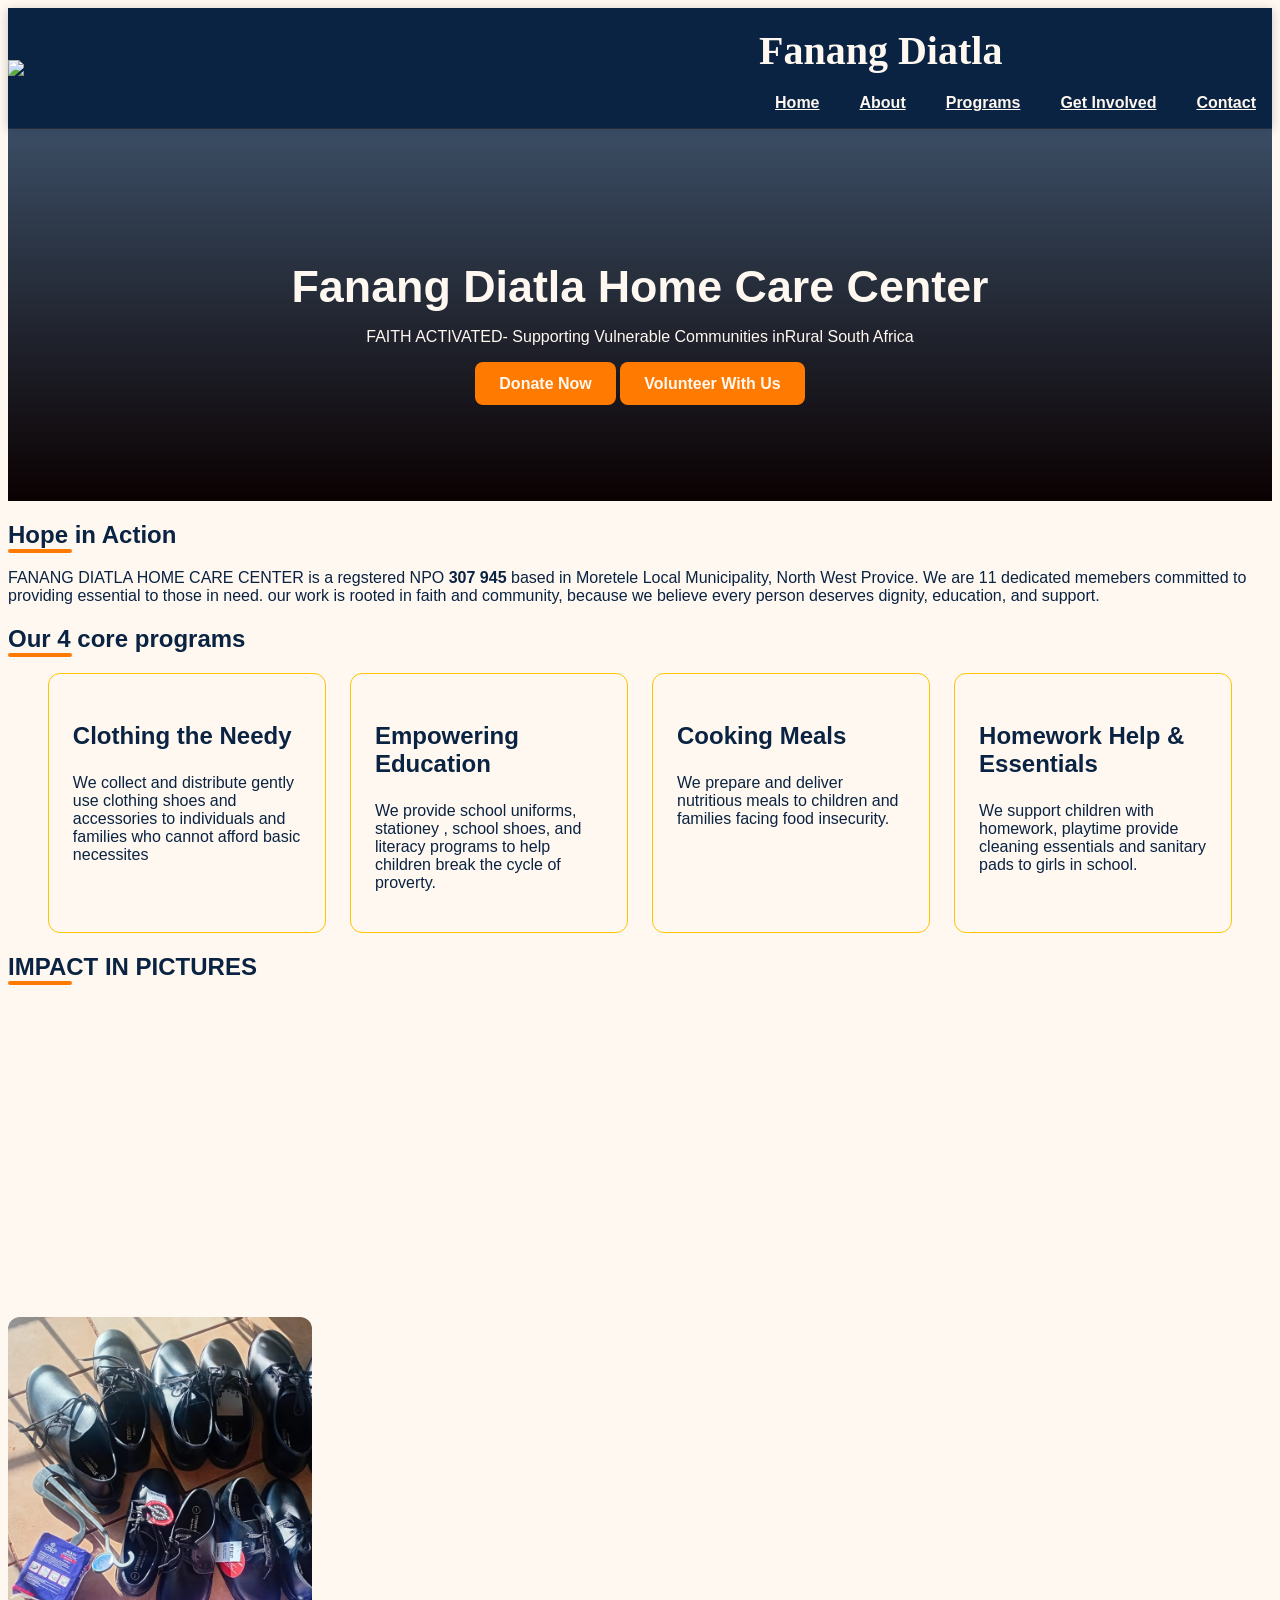
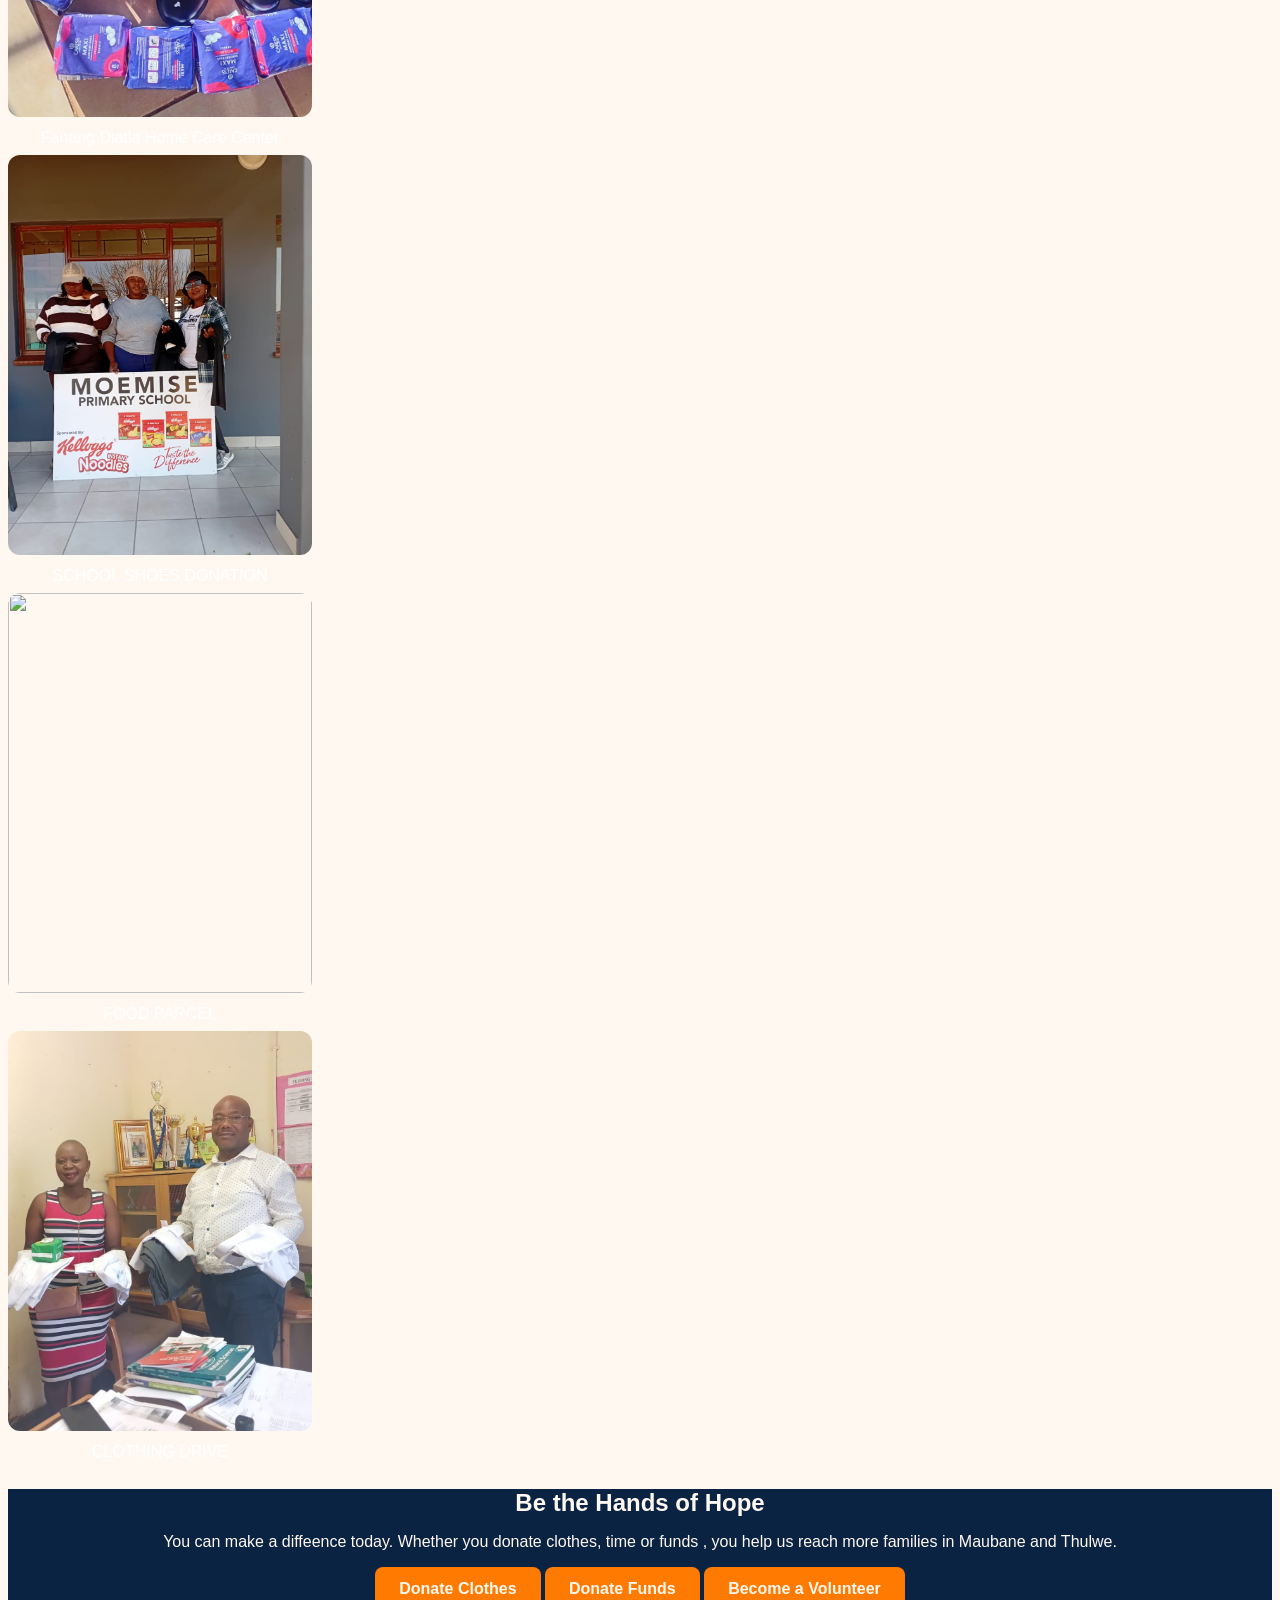
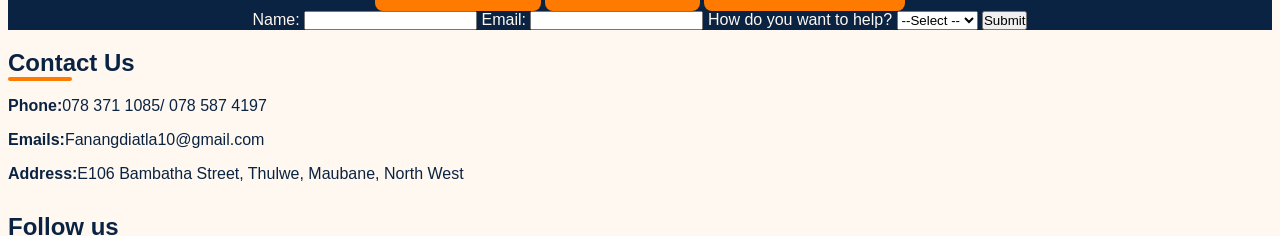
==== index.html @ 65ad9a41 "Implement image slideshow in index.html Added a slideshow feature with multiple images and captions." ====
<!DOCTYPE html>
<html >
<head>
<link rel="stylesheet" href="css/style.css">
    <meta charset="UTF-8">
    <meta name="viewport" content="width=device-width, initial-scale=1.0">
    <title>Fanang Diatla Home Care Center</title>
    
</head>

<body >
    <!--HEADER-->
    <header background: var(--navy; color: var(--white))>
        <img src="Pic1.jpg.jpeg" width="150">
        <nav>
            <h1>Fanang Diatla</h1>
            <ul>
                <l1><a href="Home.html">Home</a></l1>
                <l1><a href="ABOUT US.html">About</a></l1>
                <l1><a href="PROGRAMS.html">Programs</a></l1>
                <l1><a href="GET INVOLVED.html">Get Involved</a></l1>
                <l1><a href="CONTACT US.html">Contact</a></l1>
            </ul>
        </nav>
    </header>

    <!--HERO-->
    <section class="hero" id="home">
        <h2>Fanang Diatla Home Care Center</h2>
        <p>FAITH ACTIVATED- Supporting Vulnerable Communities inRural South Africa</p>
        <a href="#getinvolved" class="btn">Donate Now</a>
        <a href="#getinvolved" class="btn">Volunteer With Us</a>
    </section>

    <!--ABOUT-->
    <section id="about">
        <h2 class="section-title">Hope in Action</h2>
        <p>FANANG DIATLA HOME CARE CENTER is a regstered NPO <b>307 945</b> based in Moretele Local Municipality, North West Provice.
        We are 11 dedicated memebers committed to providing essential to those in need. our work is rooted in faith and community,
         because we believe every person deserves dignity, education, and support.</p>
    </section>

<!--PROGRAMS-->
<section id="programs">
    <h2 class="section-title">Our 4 core programs</h2>
    <div class="programs">
        <div class="card">
            <h3>Clothing the Needy</h3>
            <p>We collect and distribute gently use clothing shoes and accessories 
                to individuals and families who cannot afford basic necessites</p>
    </div>
    <div class="card">
        <h3>Empowering Education</h3>
        <p> We provide school uniforms, stationey , school shoes, and 
            literacy programs to help children break the cycle of proverty.</p>
    </div>
    <div class="card">
        <h3>Cooking Meals</h3>
        <p>We prepare and deliver nutritious meals to children and families facing food insecurity.</p>
    </div>
    <div class="card">
        <h3>Homework Help & Essentials</h3>
        <p>We support children with homework, playtime provide cleaning essentials and sanitary pads to girls in school.</p>
    </div>
</section>

<!--GALLER-->
<section>
    <h2 class="section-title">IMPACT IN PICTURES</h2>
    <div class="gallery">
        <picture>
            <source media="(min-width: 1024px)"
            srcset="image/hope-large.jpg">
            <source media="(min-widthwidth: 768px)"
            srcset="images/hope-medium.jpg">
            <img src="pic1.jpg.jpeg"
            alt="Fanang Diatla caregivers in Moretele 
            supporting vulnerable families"
            loading="lazy" style="max-width:100%; height:auto;">
         <div class="slideshow-container"
          style="position:relative; max-width:900px;
          margin:auto">

          <div class="mySlides fade">
            <img src="pic2.jpg.jpeg"  style="width:100%;
             height:400px; object-fit:cover">
        <div style="color:#fff;
         backgroumd:rgba( 0,0,0,0.6); text-align:center;
         padding:8px">Fanang Diatla Home Care Center</div>
          </div>

          <div class="mySlides fade">
            <img src="pic6.jpg.jpeg"  style="width:100%;
             height:400px; object-fit:cover">
        <div style="color:#fff;
         backgroumd:rgba( 0,0,0,0.6); text-align:center;
         padding:8px">SCHOOL SHOES DONATION</div>
          </div>

          <div class="mySlides fade">
            <img src="pic3.jpg.jpeg"  style="width:100%;
             height:400px; object-fit:cover">
        <div style="color:#fff;
         backgroumd:rgba( 0,0,0,0.6); text-align:center;
         padding:8px">FOOD PARCEL</div>
          </div>

          <div class="mySlides fade">
            <img src="pic4.jpg.jpeg"  style="width:100%;
             height:400px; object-fit:cover">
        <div style="color:#fff;
         backgroumd:rgba( 0,0,0,0.6); text-align:center;
         padding:8px">CLOTHING DRIVE</div>
          </div>

          <a style="cursor:pointer; position:absolute;
           top:50%; left:10px; color:white; font-size:20px;
           background:rgba(0,0,0,0,5); padding:10px"
           onclick="plusSlides(-1)"></a>
           <a style="cursor:pointer; position:absolute;
           top:50%; right:10px; color:white; font-size:20px;
           background:rgba(0,0,0,0,5); padding:10px"
           onclick="plusSlides(1)"></a>
         </div>
    
    </section>


<!--GET INVOLVED-->
<section class="cta" id="getinvolved">
    <h2>Be the Hands of Hope</h2>
    <p>You can make a diffeence today. Whether you donate clothes, time or funds , you help us reach more families in Maubane and Thulwe.</p>
    <a href="mailto:Fanangdiatla10@gmail.com" class="btn">Donate Clothes</a>
    <a href="mailto:Fanangdiatla10@gmail.com" class="btn">Donate Funds</a>
    <a href="mailto:Fanangdiatla10@gmail.com" class="btn">Become a Volunteer</a>

    <form id="involvedForm">
        <label for="name">Name:</label>
        <input type="text" id="name">

        <label for="email">Email:</label>
        <input type="email" id="email">

        <label for="helpType">How do you want to help?</label>
        <select id="helpType">
           <option value="">--Select --</option>
           <option value="Volunteer">Volunteer</option>
           <option  value="Donate">Donate</option>
           <option value="Partner">Partner</option>

        </select>
        <button type="submit">Submit</button>
        <p id="formMessage"></p>
    </form>
</section>

<!--CONTACT-->
<section id="contact">
    <h2 class="section-title">Contact Us</h2>
    <p><b>Phone:</b>078 371 1085/ 078 587 4197</p>
    <p><b>Emails:</b>Fanangdiatla10@gmail.com</p>
    <p><b>Address:</b>E106 Bambatha Street, Thulwe, Maubane, North West</p>
        <div style="margin-top:30px; text-align:left;">
  <h2 style="text-align:left; margin-left:0;">Follow us</h2>
  <a href="https://www.facebook.com/YOUR_FACEBOOK_PAGE_HERE" target="_blank" style="background:#7a1fa2; color:white; width:45px; height:45px; display:inline-flex; align-items:center; justify-content:center; border-radius:8px; text-decoration:none; font-size:22px; font-weight:bold;">
    <i class="fab fa-facebook-f"></i>
  </a>
  <p style="margin-top:10px; font-size:14px; color:#555;">Click the icon to visit our Facebook page</p>
</div>
    </div>
    <form id="contactForm">
        <label for="name">Full Name:</label>

        <input type="text" id="name" 
        placeholder="enter your name">

        <label for="email">Email:</label>

        <input type="email" id="email"
        placeholder="e.g name@gmail.com">

        <label for="phone">Phone number</label>

        <input type="tel" id="phone" 
        placeholder="0783711085">

        <label for="message"> Your Message</label>

        <textarea id="message" rows="5"
        placewholder="type your message here..."></textarea>

        <button type="submit">Send Message</button>
        <p id="formMessage"></p>
    </form>
</section>
<!--FOOTER-->
<footer>
    <P>NPO Reg No:307 945 NPO| Hebrews 10:23</P>
    <p>2026 Fanang Diatla Home Care Center. FAITH ACTIVATED</p>
</footer>


   <script src="js/script.js"></script> 
</body>
</html>

</body></html>
---- css/style.css ----
*{
margin:: 0;
padding: 0;
box-sizing: border-box
}

:root {
   --orange: #FF7A00;
   --navy: #0A2342;
   --gold: #FFC300;
   --white: #FFF8F0;
}

html { font-size: 100%; scroll-behavior:
smoot; }

body {
    font-family: 'Open Sans' , Arial, sans-serif;
    font-size: 1rem;
    line-height: 1 .6em;
    color: var(--navy);
    background-color: var(--white);
}


h1, h2 h3 {font-family: 'Mostserrat', sans-
 serif; font-weight: bold; line-height: 1.2rem; }
 h1 {font-size: 2.5rem; }
 h2 {font-size; 2rem; margin-bottom: 1rem; }
 h3 {font-size: 1.5rem; margin-bottom; 0. ; }

 section-title {text-align: center; margin-
    bottom: 1.5rem; color: var(--navy); }
    .section-title::after {
        content: ''; display: block; width: 4rem;
        height: 0.25rem;
        background: var(--orange); margin: 0.5remauto; border-radius: 2px;
    }

    header {
        background: var(--navy); color: var(--white);
        padding: 1 rem 5%; display: flex; flex-direction: column;
        align-items: center; gap: 1rem; position:absolutesticky; top: 0;
        box-shadow: 0 2px 10px rgba(0,0,0,0.2);
    }
    header h1 {color: var(--white); font-size:large1.8rem; }
    nav ul { list-style: none; display: flex; flex-direction: column; gap: 0.8rem text-align;
    center; }
    nav a { color: var(--white); text-decoration:dashednone; font-weight: 600; padding: 0.5rem 1em;
    border-radius: 6px; transition: all 0.3s ease; }

    nav a:hover {background: var(--orange);}
    nav a:focus {outline: 2px solid var (--gold);
    outline-offset: 2px; }
    nav a:active {background: var(--gold); color:
    var(--navy); }

    .hero {
        background: linear-gradient(rgba(10,35,66,0.8),
        rgba(10.35.66,0.8)), url('../images/hope-small.jpg');
        background-size: cover; background-position:0%center; color: var(--white);
         text-align: center; padding: 4rem 5%;
    }
    .hero h2 { color: var(--white); font-size:large2.2rem; }

    .btn {
        background: var(--orange); color: var(--white); 
        padding: 0.8rem 1.5em;
        border-radius: 8px; text-decoration: none;
        font-weight: bold; display: inline-block;
        border: none; cursor: pointer; box-shadow: 0
        4px 6px rgbal(0,0,0,0.1); transition: all 0.3s
        ease;
    }
    .btn:hover {background: var(--gold); color:
         var(--navy); box-shadow: 0 6px 12px
        rgbal(0,0,0,0.2); transition: translaterY(0); }

        .programs {display: flex; flex-wrap: wrap; gap:
        1.5rem; justify-content: center;}
        .card {
            background:var(--white); border: 1px solid var(--gold); border-radius: 12px;
            box-shadow: 0 4px 8px rgbal(0,0,0,0.1);
            padding: 1.5rem; width: 100%; transition: all
            0.3s ease;
        }
        .card:hover { box-shadow: 0 8px 16px
        rgbal(0,0,0,0.2); transform: translateY(-5px); }

        .gallery {display: grid; grid-template-columns:
        1fr; gap: 1rem; margin-top: 1.5rem;}
        .gallery img,  .gallery picture img {
            width: 100%; height: auto; border-radius:
            12px;
            box-shadow: 90 4px 8px rgbal(0,0,0,0.1); max-width: 100%;
        }
        .gallery img:hover { transform: scale(1.02); }

        .cta {background: var(--navy); color: var(--white); text-align: center; }
        .cta .section-title { color: var(--white); }
        .cta-buttons {display: flex; flex-direction:
        column; gap: 1rem; align-items: center; margin-top: 1.5rem;}
        .involve-form, .contact-form {
            display: flex; flex-direction: column; gap:1rem;
            max-width: 31.25rem; margin: 1.5rem auto;
            text-align: left;
        }
        .involve-form input, .contact-form
        input, .contact-form textarea, .involve-form
        select {
            padding: 0.8rem; border-radius: 8px; border: 1px solid
        }
        .involve-form input:focus, .contact-form
        input:focus, .contact-form textarea:focus {
            outline: 2px solid var(--orange); border: 1px solid
        }
        .involve-form input:focus, .contact-form
        input:focus, .contact-form textarea:focus {
            outline: 2px solid var(--orange); border-color: var(--orange);
        }

        .facebook-icon, .social-icon {
            background: #1877f2; color; white; width: 2.8125rem; height: 2.8125rem;
            display: inline-flex; align-items: center; jusify-content: center;
            border-raduis: 50%; text-decoration: none;
            transition: all 0.3s ease;
        }
        .facebook-incon:hover {background: var(--navy);
        transform: scale(1.1);}
        .social-hint { margin-top: 0.625rem; font-size:
        0.875rem; color: #555}

        @media (min-width: 48rem) { /*Tablet 768px */
             header {flex-direction: row; justify-content: 
                space-between;}
                nav ul {flex-direction:row; gap: 0.5rem;}
                .hero h2 {font-size: 2.8rem; }
                .card { width: 45%;}
                .gallery { grid-template-columns: 1fr 1fr;}
                .cta-buttons {flex-direction: row; justify-content: center;} }

        @media (min-width: 64rem) {
            .card {width: 22%;}
            .gallery{grid-template-columns: repeat(4,1fr);}
            .hero {padding: 6rem 10%; }      
        }
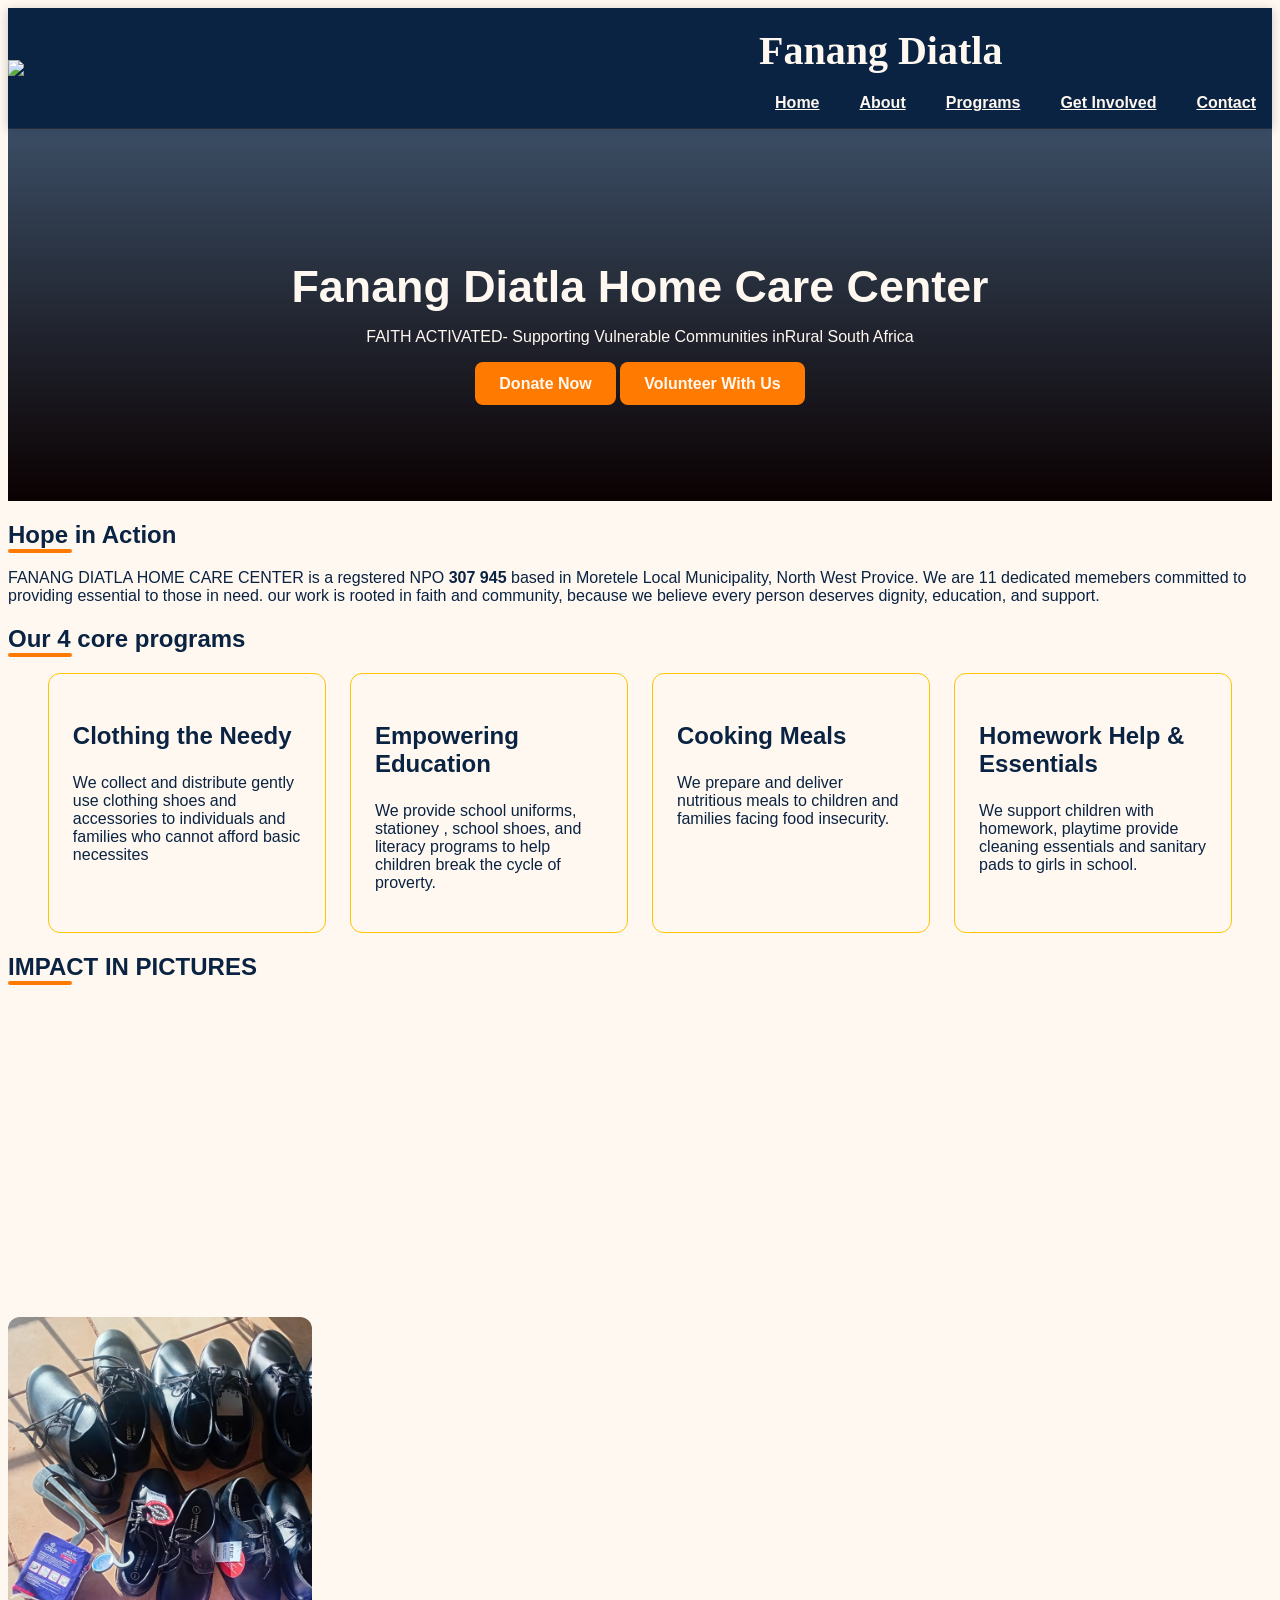
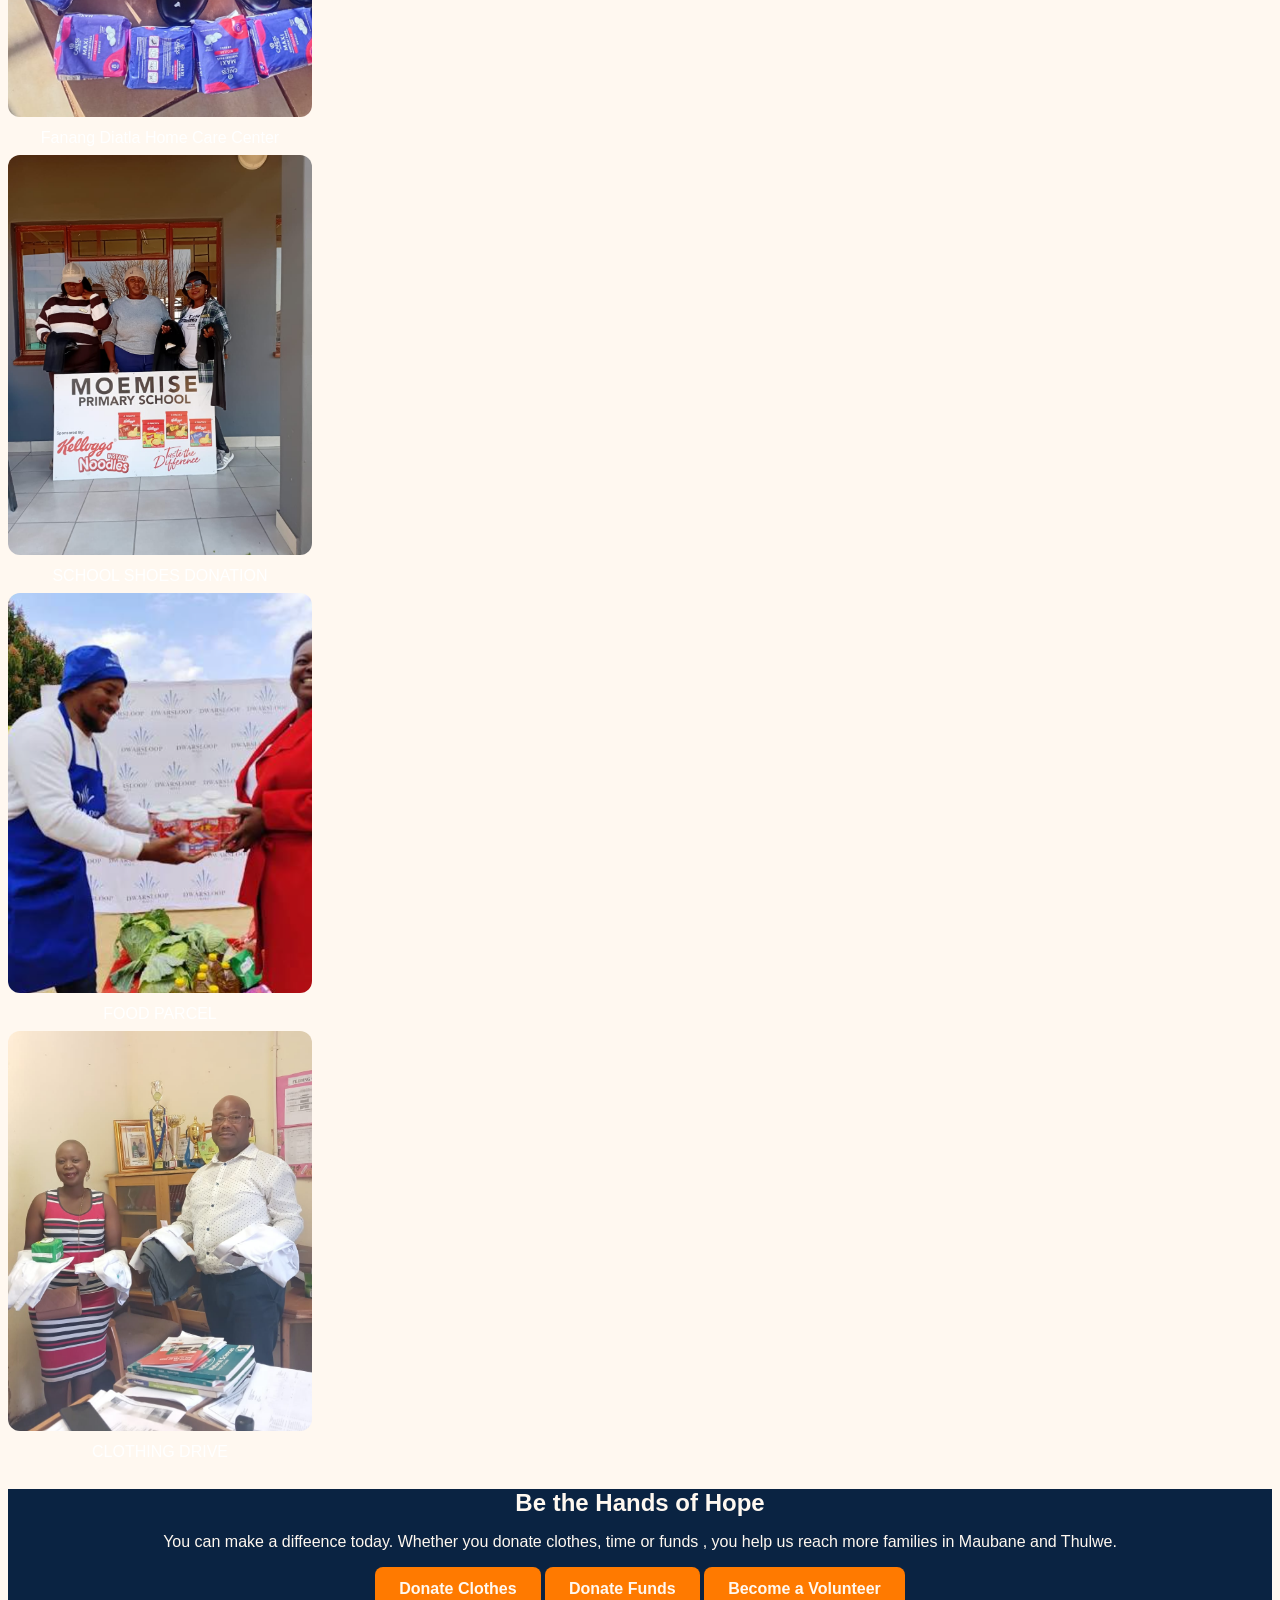
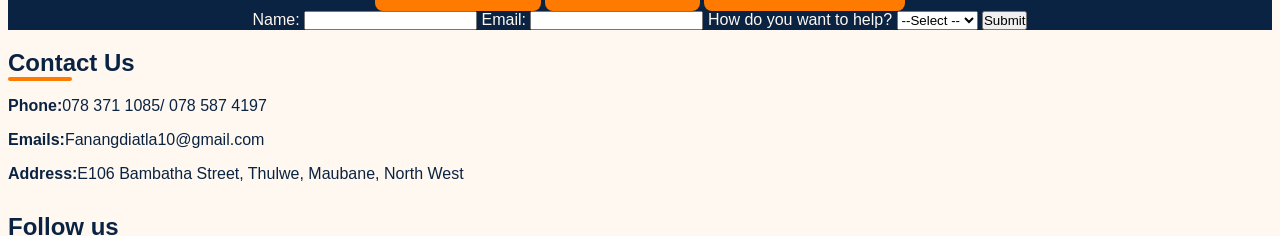
==== commit 9c327ebc: "Correct image paths and improve slideshow script Fix image source and JavaScript functionality for s" ====
--- a/index.html
+++ b/index.html
@@ -98,7 +98,7 @@
           </div>
 
           <div class="mySlides fade">
-            <img src="pic3.jpg.jpeg"  style="width:100%;
+            <img src="pic3.jpg.png"  style="width:100%;
              height:400px; object-fit:cover">
         <div style="color:#fff;
          backgroumd:rgba( 0,0,0,0.6); text-align:center;
@@ -201,6 +201,20 @@
 
 
    <script src="js/script.js"></script> 
+         <script src="script.js"></script> 
+   <script>
+    let slideIndex=1; showSlides(slideIndex);
+    function plusSlides (n)
+    {showSlides(slideIndex+=n)}
+    function showSlides(n){let i; 
+    slides=document.getElementsByClassName("mySlides");
+    if(n.slides.lenth){slideIndex-=1} if(n<1)
+    {slideIndex=slides.lenth}
+    for(i=0;i<slides.lenth;i++)
+     {slides[i].style.display="none"}
+    slides[slideIndex-1].style.display="block"}
+    setInterval(()=>{plusSlides(1)},4000);
+   </script>
 </body>
 </html>
 
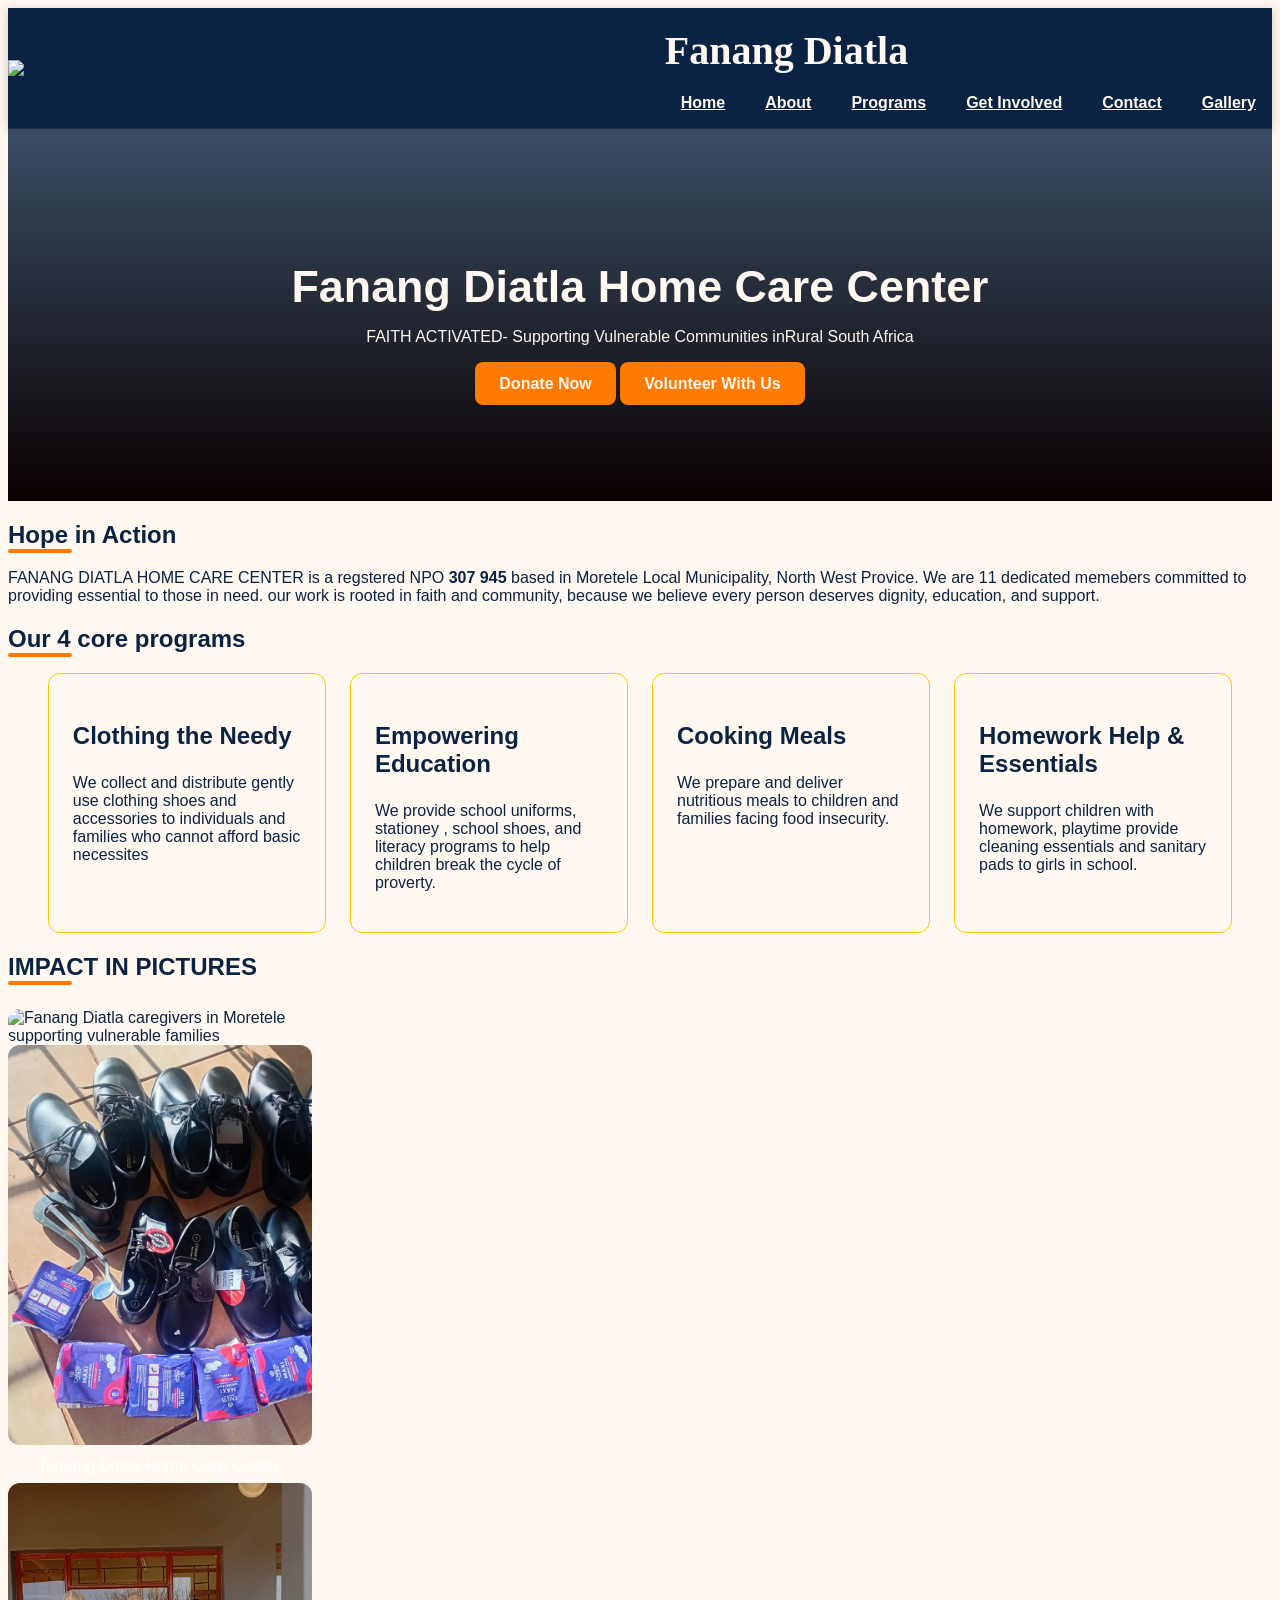
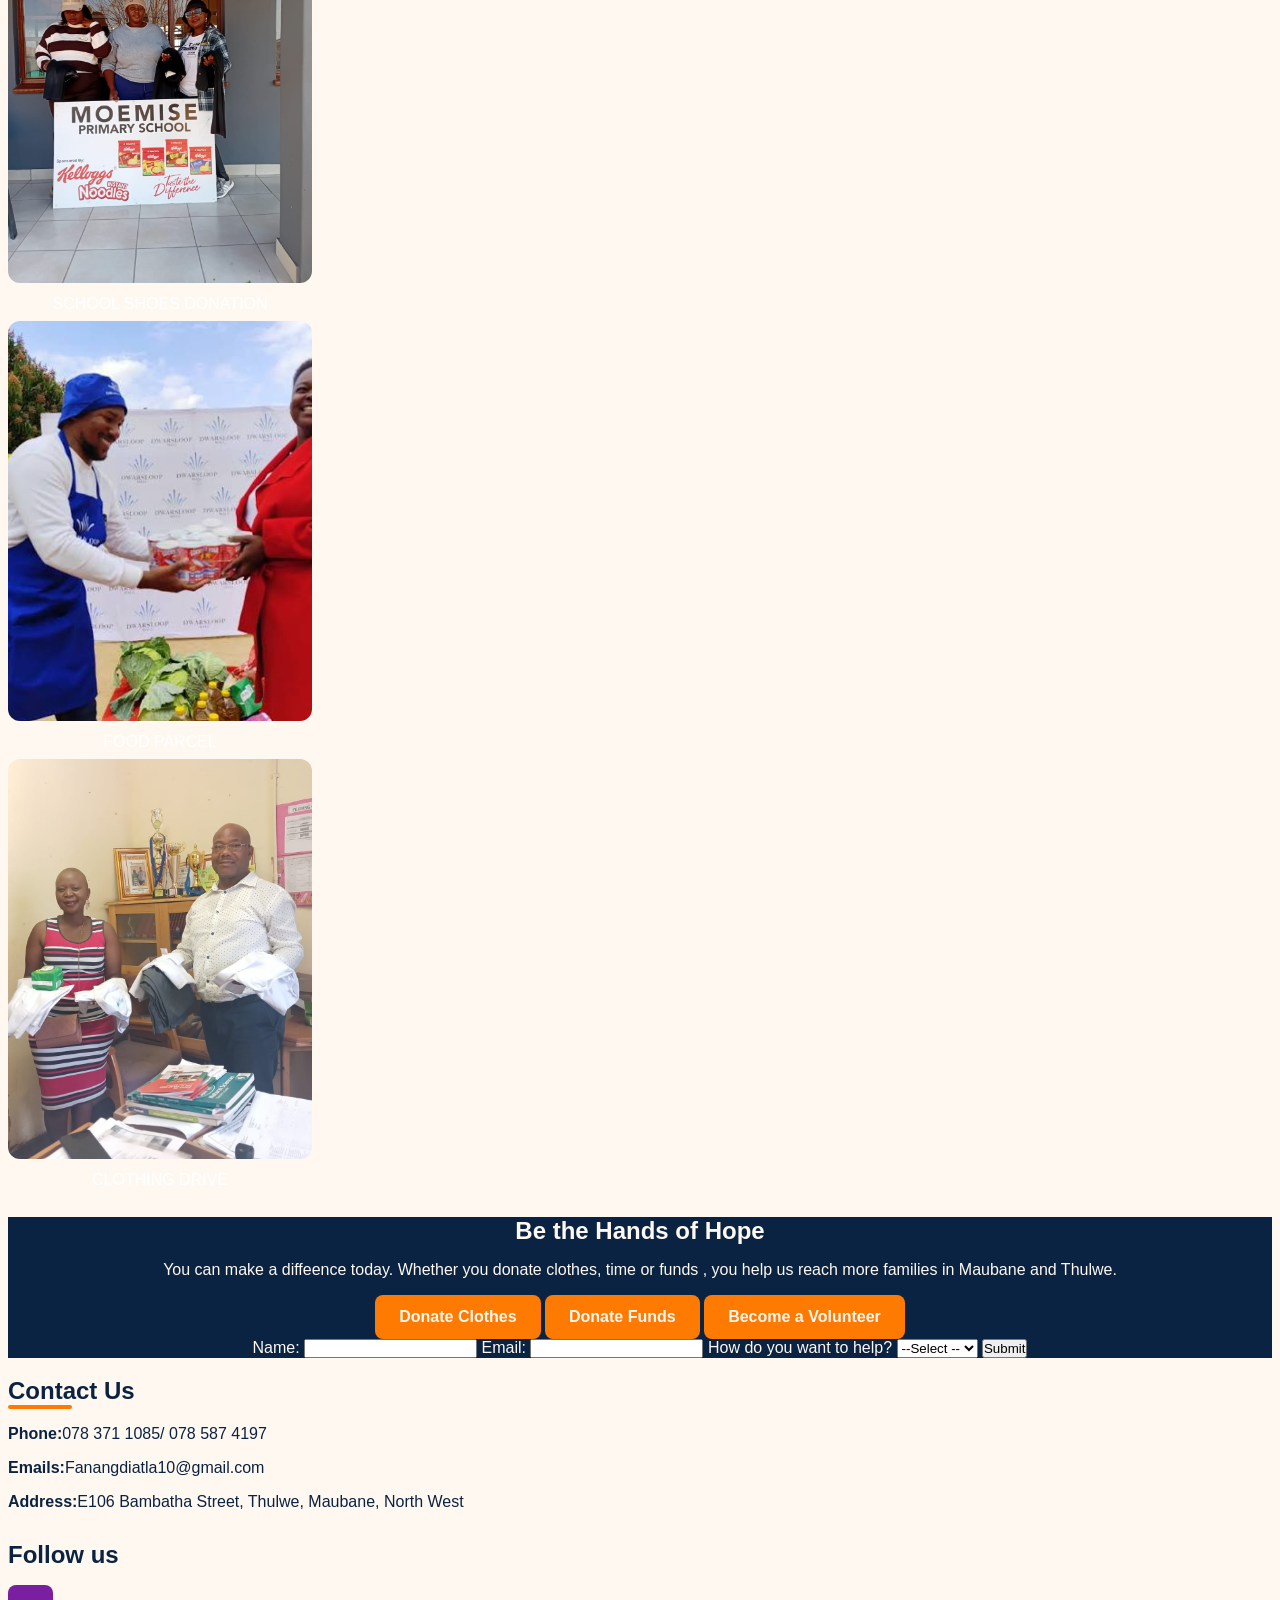
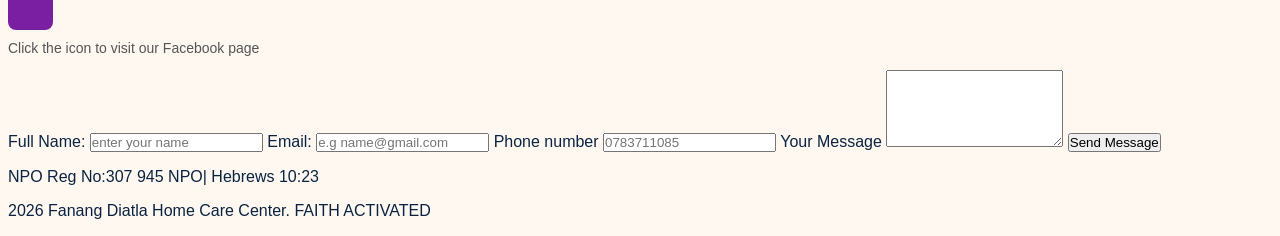
==== commit 2e567124: "Add Gallery link to navigation menu" ====
--- a/index.html
+++ b/index.html
@@ -20,6 +20,7 @@
                 <l1><a href="PROGRAMS.html">Programs</a></l1>
                 <l1><a href="GET INVOLVED.html">Get Involved</a></l1>
                 <l1><a href="CONTACT US.html">Contact</a></l1>
+                <l1><a href="GALLERY.html">Gallery</a></l1>
             </ul>
         </nav>
     </header>
--- a/css/style.css
+++ b/css/style.css
@@ -1,3 +1,33 @@
+/*WATERMARK - Fanang Diatla Logo */
+body{
+  
+   background-color: #fffdf5;
+    position: relative;
+}
+
+body::before{
+   content:"";
+   position: fixed;
+   top: 0;
+   left: 0;
+   width: 100%;
+   height: 100%;
+   background-image: url('../pic1.jpg.jpeg');
+   /*if your logo is in root, use
+   url('pic1.jpg.jpeg') instead */
+   background-repeat: no-repeat;
+   background-position: center center;
+   background-size: 450px;
+   opacity: 0.12;
+   z-index: -1;
+   pointer-events: none;
+}
+
+/* if your pic1.jpg.jpeg is same folder as
+index.html, use this: */
+body::before{
+   background-image: url('Pic1.jpg.jpeg');
+}
 *{
 margin:: 0;
 padding: 0;
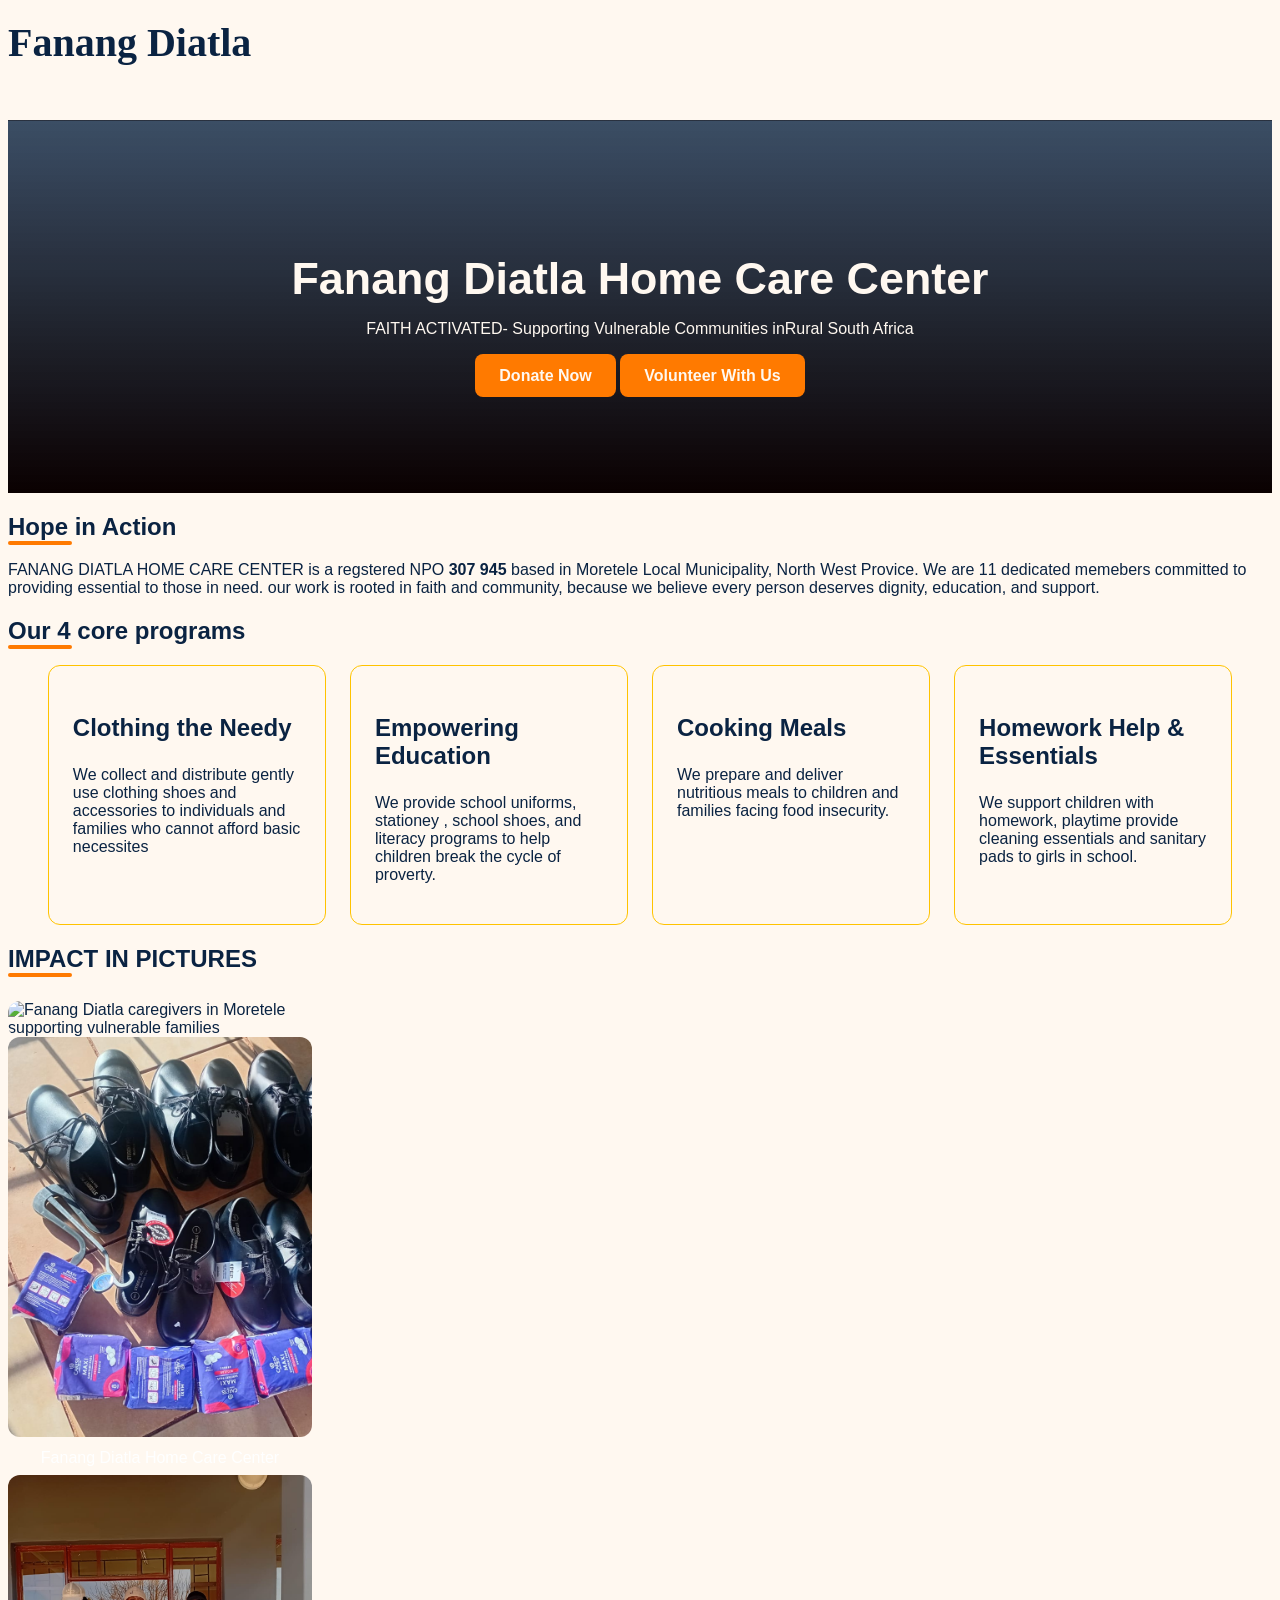
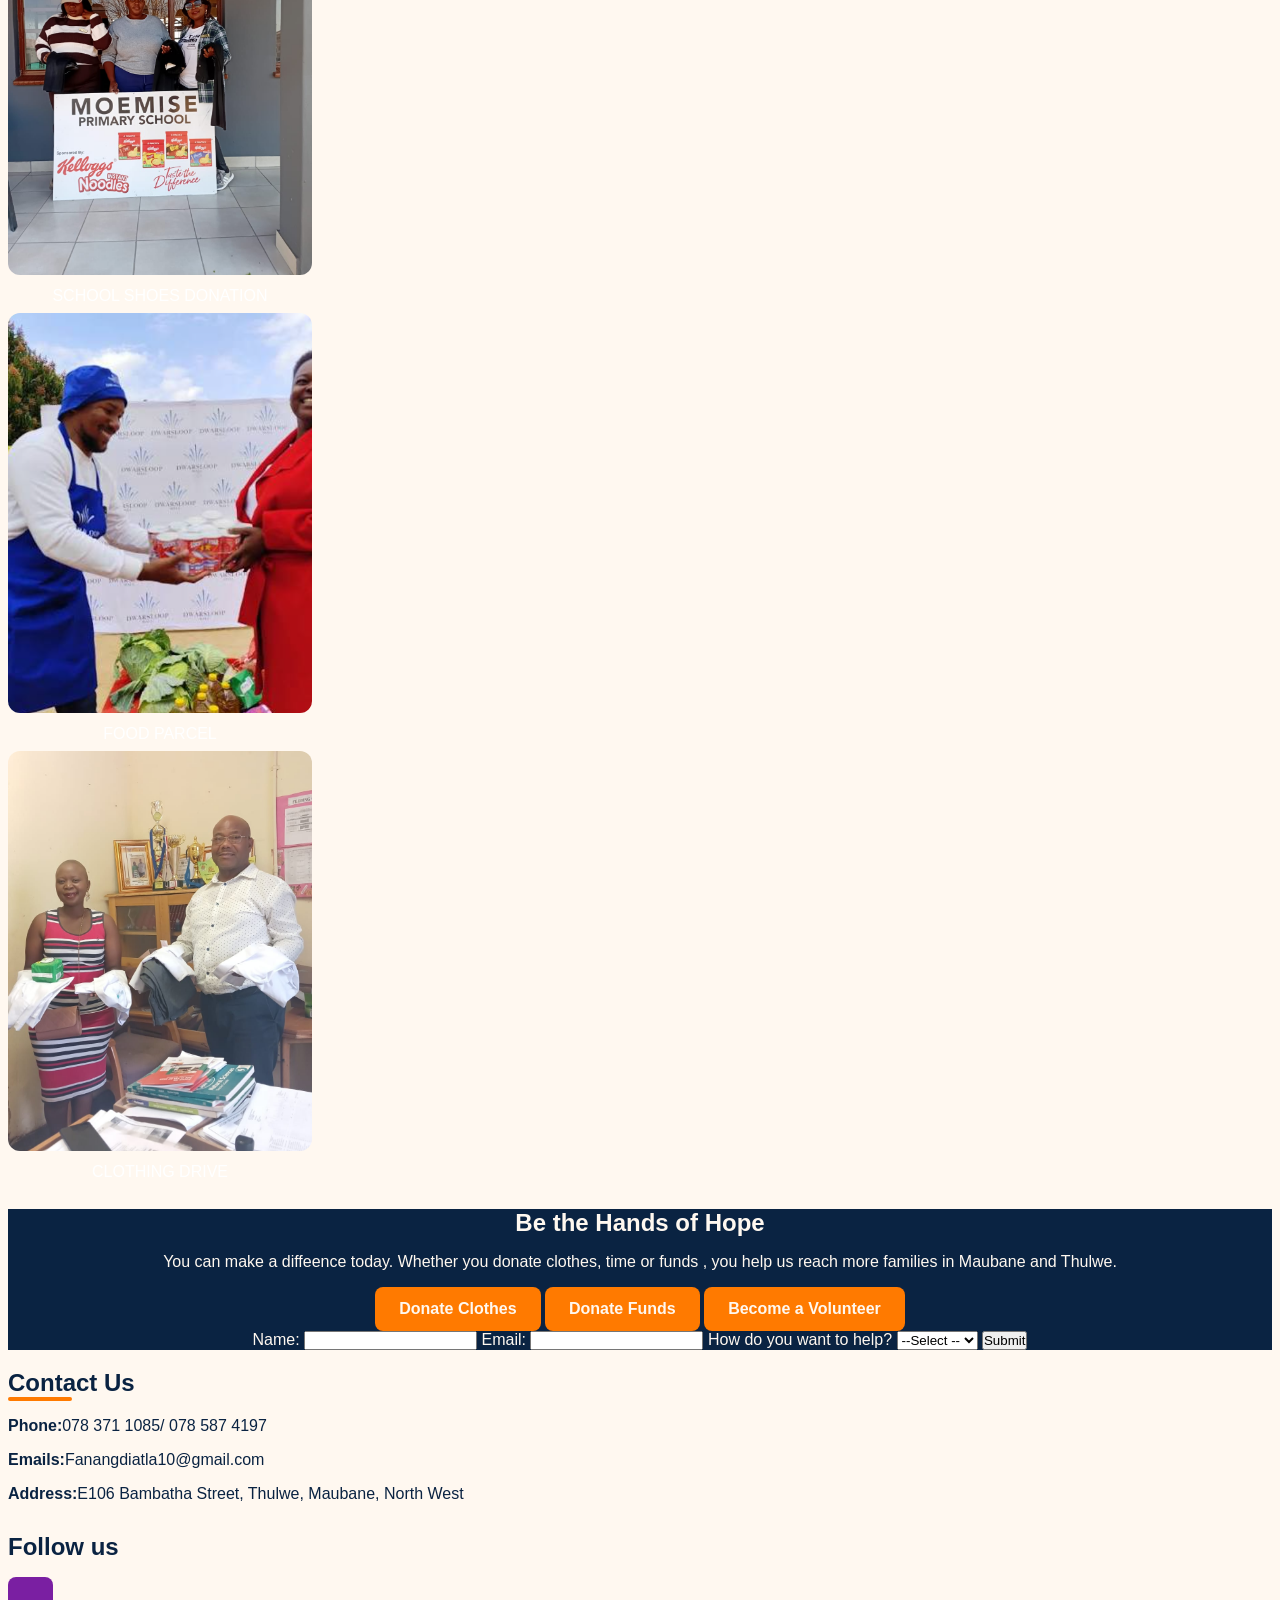
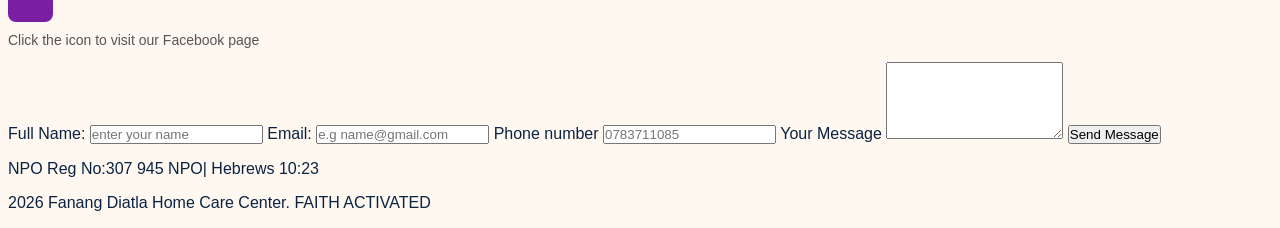
==== commit 829006b5: "Update index.html" ====
--- a/index.html
+++ b/index.html
@@ -5,6 +5,18 @@
     <meta charset="UTF-8">
     <meta name="viewport" content="width=device-width, initial-scale=1.0">
     <title>Fanang Diatla Home Care Center</title>
+    <meta name="despcription" content="Fanang Diatla Home Care Center NPO 307-945 provides home care, 
+    food parcels, school shoes in Moretele North West. Faith Activated">
+    <meta name="keywords" content="Fanang Diatla,NPO 307-945, home care Moretele, charity North West">
+    <meta name="author" content="Mandisa Shai ST10517751">
+    <mate name="viewport" content="width=device-width, intial-scale=1.0">
+   
+    <meta property="og:title" content="Fanang Diatla Home Care center">
+    <meta property="og:description"
+    content="Supporting Vulnerable Families in
+    Moretele with faith-activated care">
+    <meta property="og:image" content="https:// mandisa2026.github.oi/Fanang-Diatla-Website/pic1.jpg.jpeg>
+ 
     
 </head>
 
--- a/css/style.css
+++ b/css/style.css
@@ -1,24 +1,21 @@
 /*WATERMARK - Fanang Diatla Logo */
 body{
   
-   background-color: #fffdf5;
+   background-color: #f5ead5;
     position: relative;
 }
 
 body::before{
    content:"";
    position: fixed;
-   top: 0;
-   left: 0;
-   width: 100%;
-   height: 100%;
-   background-image: url('../pic1.jpg.jpeg');
+   inset:0;
+   background-image: url("picture1.jpg");
    /*if your logo is in root, use
    url('pic1.jpg.jpeg') instead */
    background-repeat: no-repeat;
-   background-position: center center;
-   background-size: 450px;
-   opacity: 0.12;
+   background-position: center;
+   background-size: 650px auto;
+   opacity: 0.10;
    z-index: -1;
    pointer-events: none;
 }
@@ -174,6 +171,58 @@
             .gallery{grid-template-columns: repeat(4,1fr);}
             .hero {padding: 6rem 10%; }      
         }
+
+
+        .impact-gallery {
+            text-align: center;
+            padding: 40px 20px;
+        }
+        .slideshow {
+            position: relative;
+            max-width: 750px;
+            height: 420px;
+            margin: auto;
+            overflow: hidden;
+            border-radius: 12px;
+        }
+        .slide {
+            display: none;
+            width: 100%;
+            height: 100%;
+            object-fit: cover;
+        }
+        .slide.active {
+            diplay: block;
+        }
+
+        .prev, .next {
+            position: absolute;
+            top: 50%
+            tramform: traslateY(-50%);
+            background: rgba(0,0,0,0.6);
+            color: white;
+            border: none;
+            padding: 15px;
+            cursor: pointer;
+        }
+
+        .prev { left: 10px; }
+        .next { right: 10px; }
+
+        .dots {
+            margin-top: 15px;
+        }
+        .dots span {
+            display: inline-block;
+            width: 12px;
+            height: 12px;
+            background: #bbb;
+            border-radius: 50%;
+            margin: 5px;
+            cursor: pointer;
+        }
+        }
+     
         
         
 
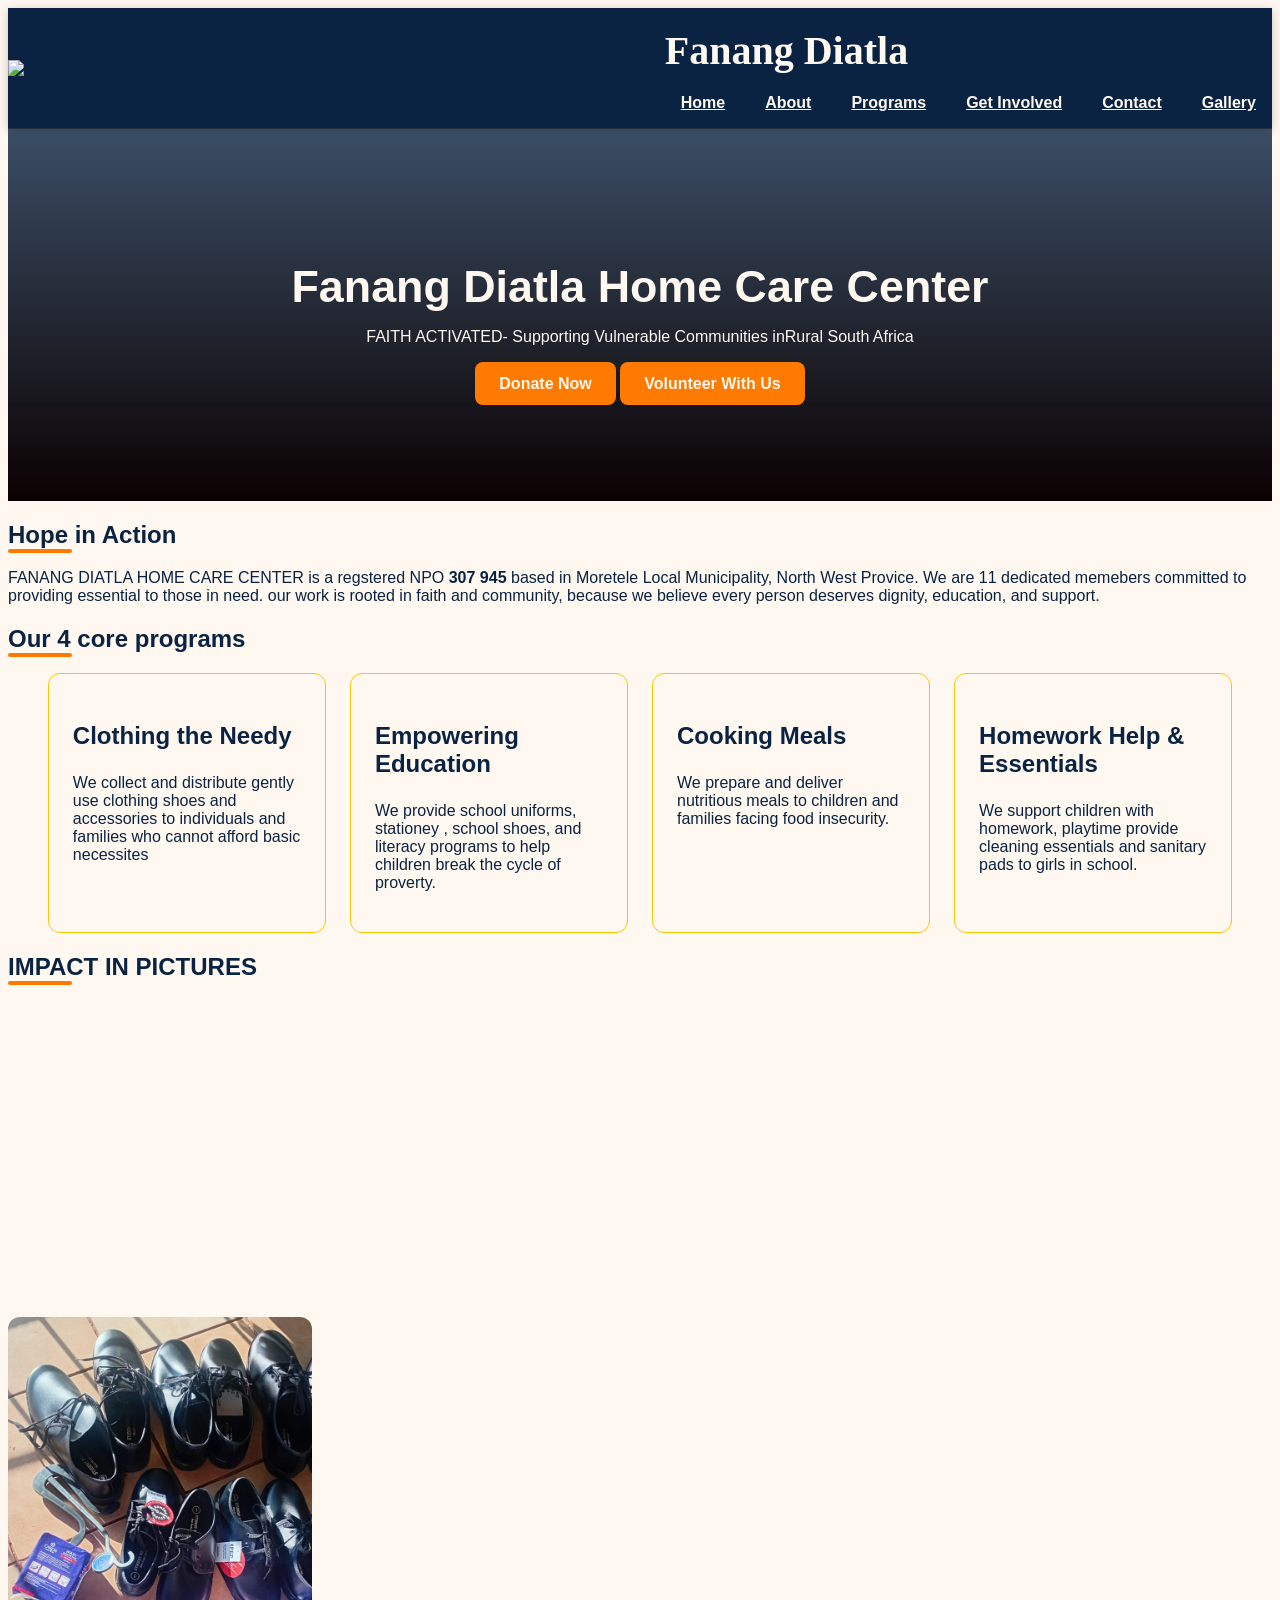
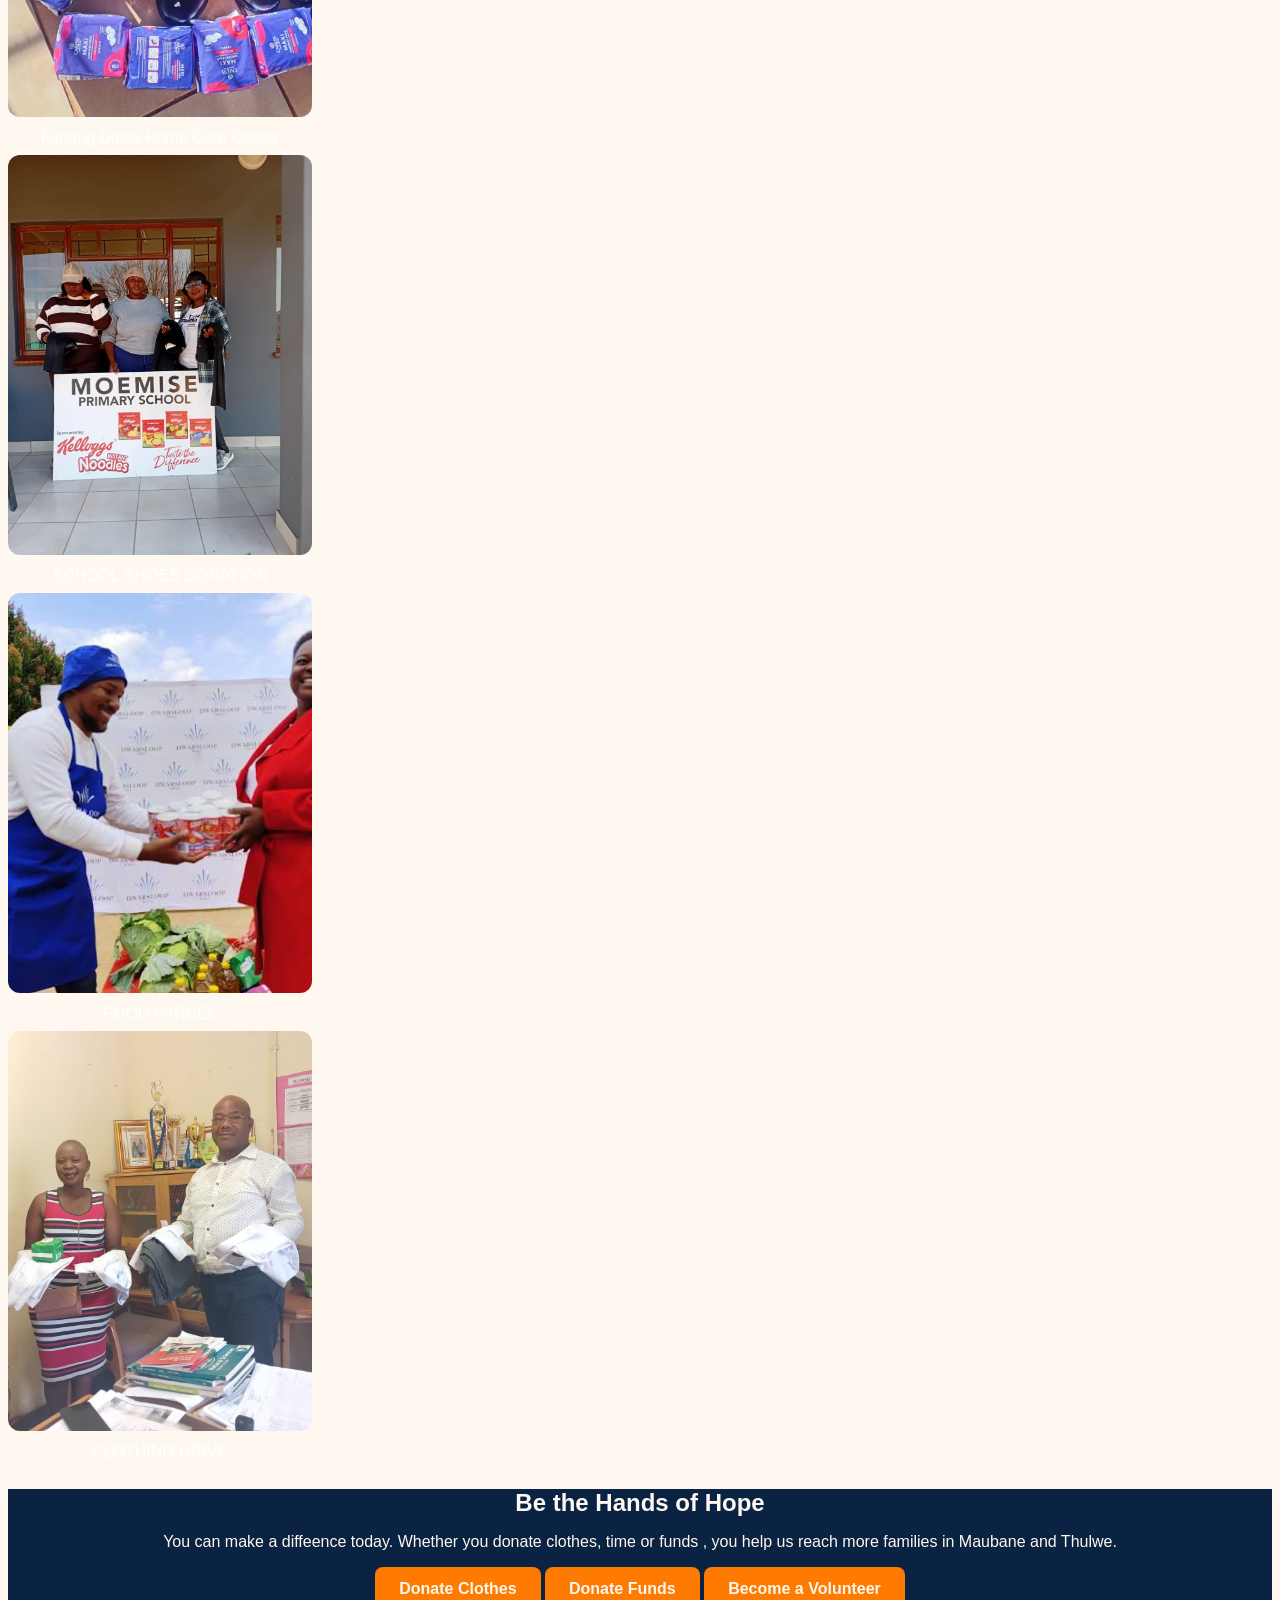
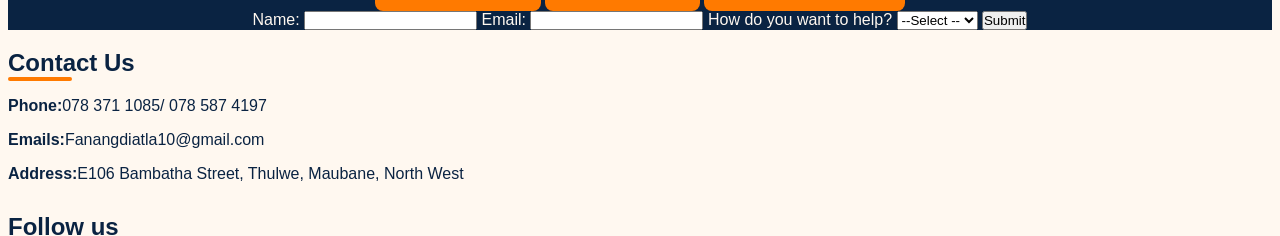
==== commit 1c08f32c: "Clean up meta tags in index.html Removed incorrect meta tags and fixed typos." ====
--- a/index.html
+++ b/index.html
@@ -5,17 +5,7 @@
     <meta charset="UTF-8">
     <meta name="viewport" content="width=device-width, initial-scale=1.0">
     <title>Fanang Diatla Home Care Center</title>
-    <meta name="despcription" content="Fanang Diatla Home Care Center NPO 307-945 provides home care, 
-    food parcels, school shoes in Moretele North West. Faith Activated">
-    <meta name="keywords" content="Fanang Diatla,NPO 307-945, home care Moretele, charity North West">
-    <meta name="author" content="Mandisa Shai ST10517751">
-    <mate name="viewport" content="width=device-width, intial-scale=1.0">
-   
-    <meta property="og:title" content="Fanang Diatla Home Care center">
-    <meta property="og:description"
-    content="Supporting Vulnerable Families in
-    Moretele with faith-activated care">
-    <meta property="og:image" content="https:// mandisa2026.github.oi/Fanang-Diatla-Website/pic1.jpg.jpeg>
+    
  
     
 </head>
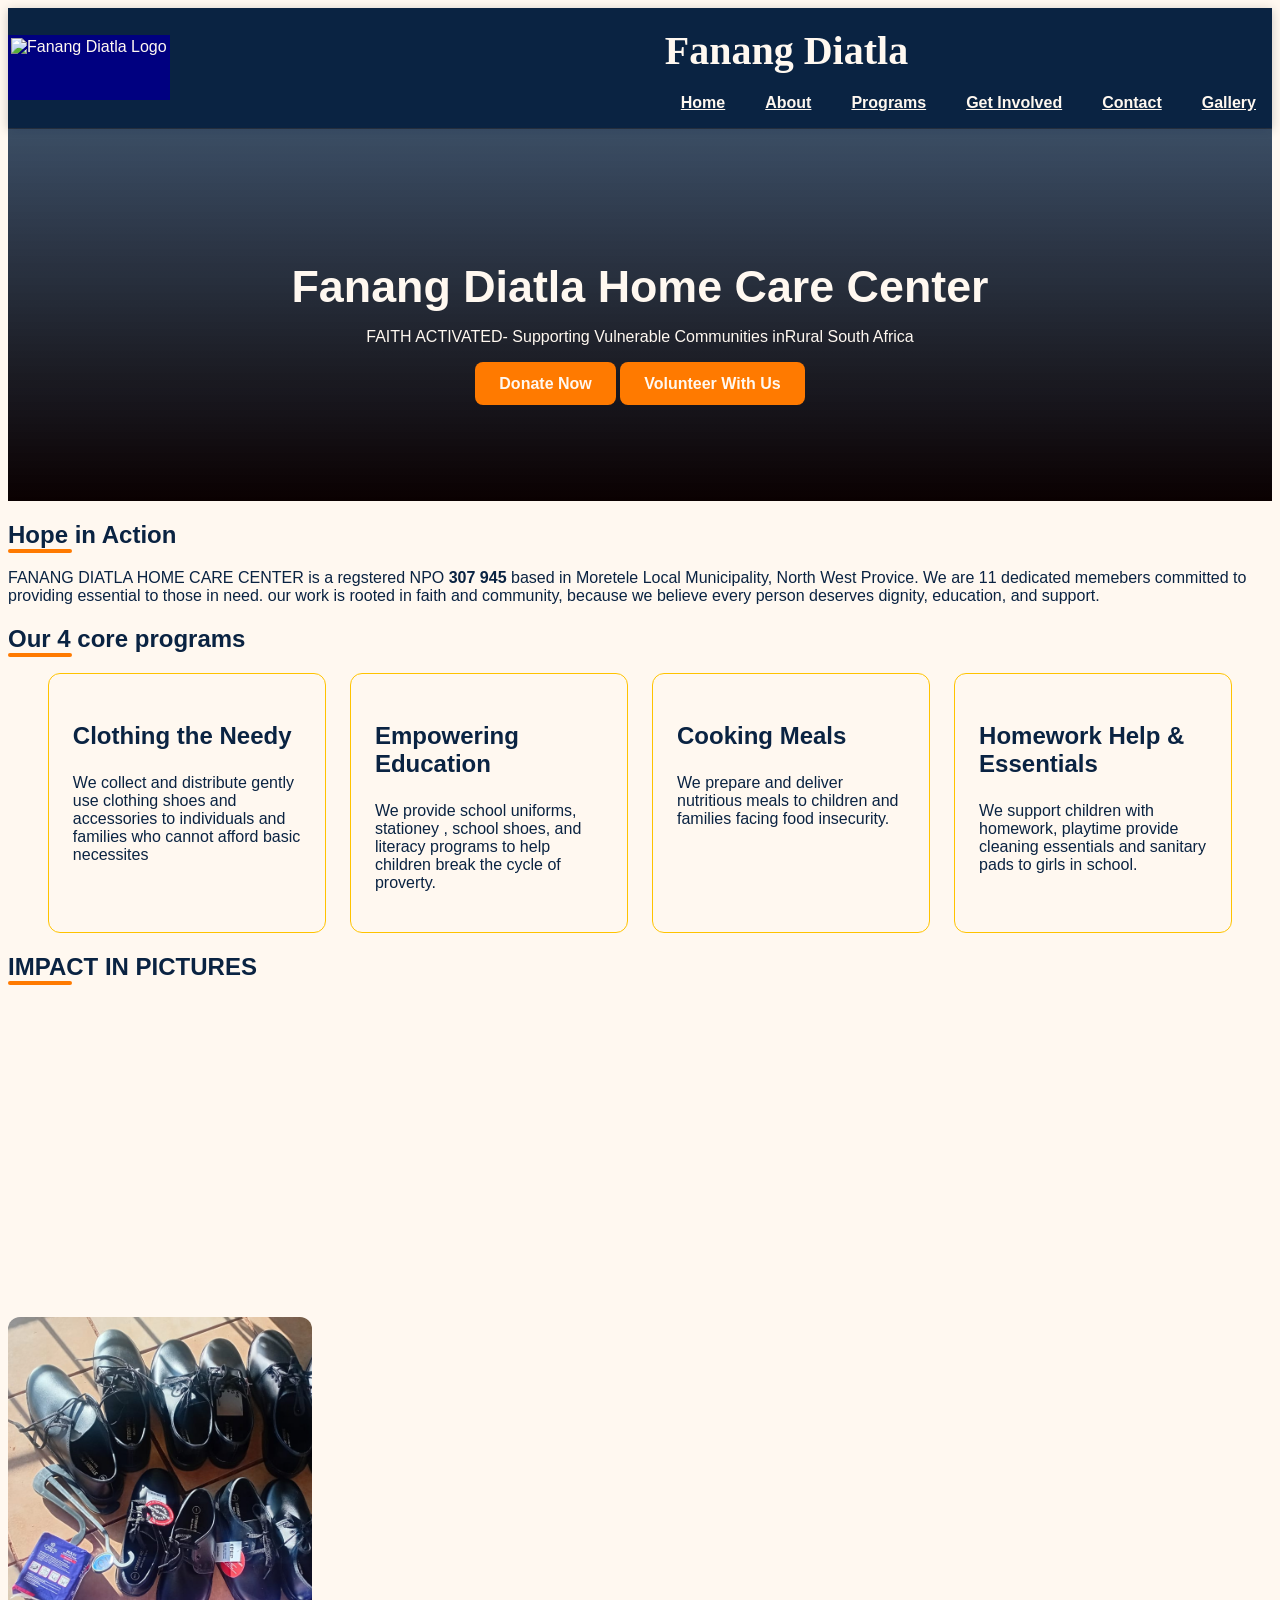
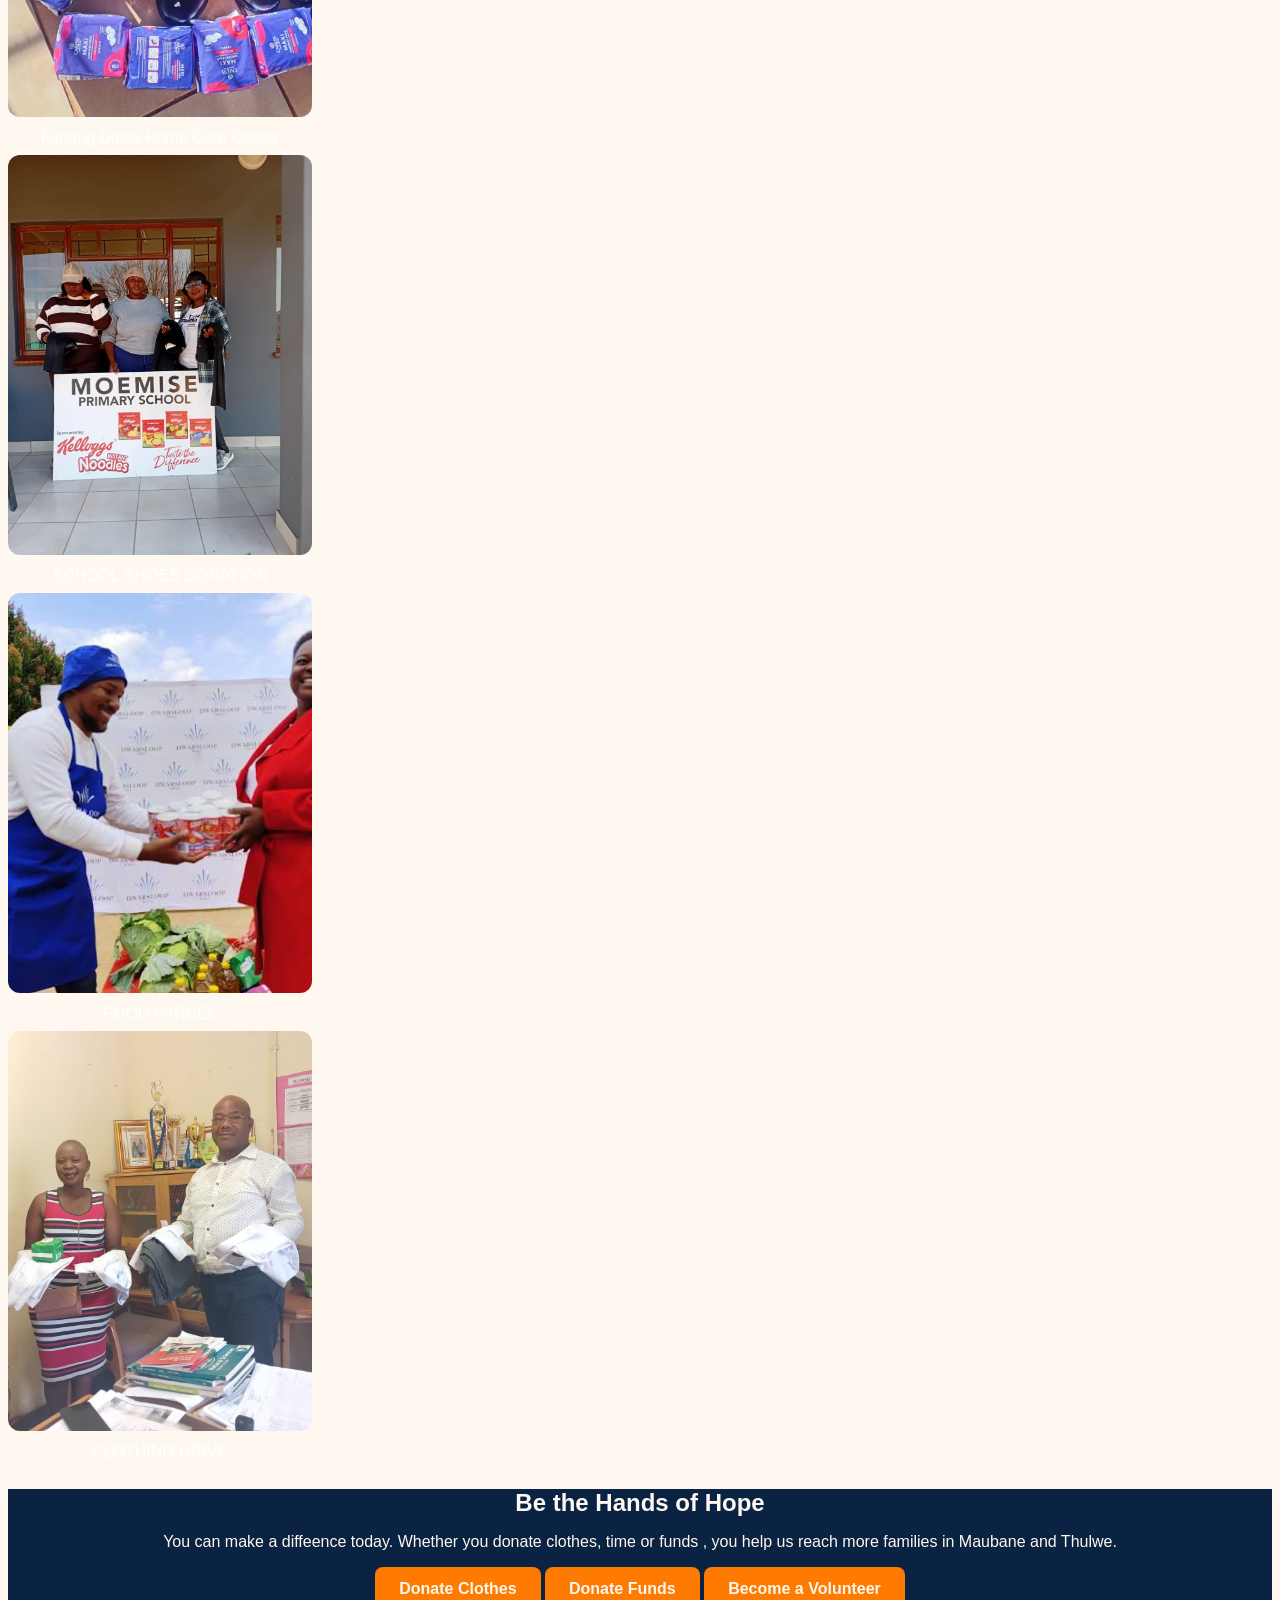
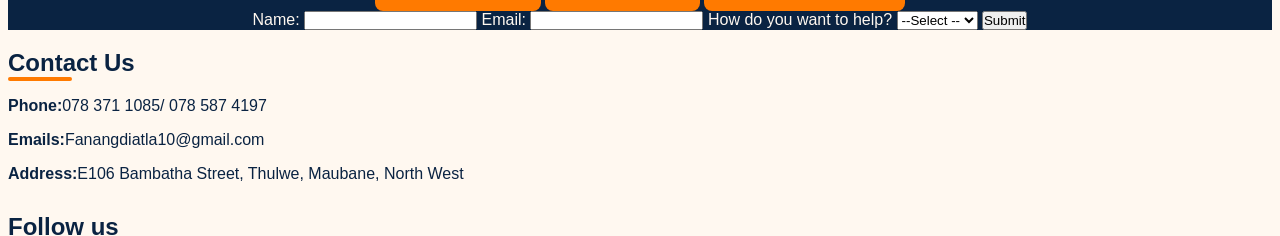
==== commit 0d4550ba: "Enhance header image with alt text and styles Added alt attribute and styling to header image." ====
--- a/index.html
+++ b/index.html
@@ -13,7 +13,9 @@
 <body >
     <!--HEADER-->
     <header background: var(--navy; color: var(--white))>
-        <img src="Pic1.jpg.jpeg" width="150">
+        <img src="Pic1.jpg.jpeg" width="150" alt="Fanang Diatla Logo"
+         style="height:65px; width:auto; border-
+         radius:8px; background:navy; padding:3px;">
         <nav>
             <h1>Fanang Diatla</h1>
             <ul>
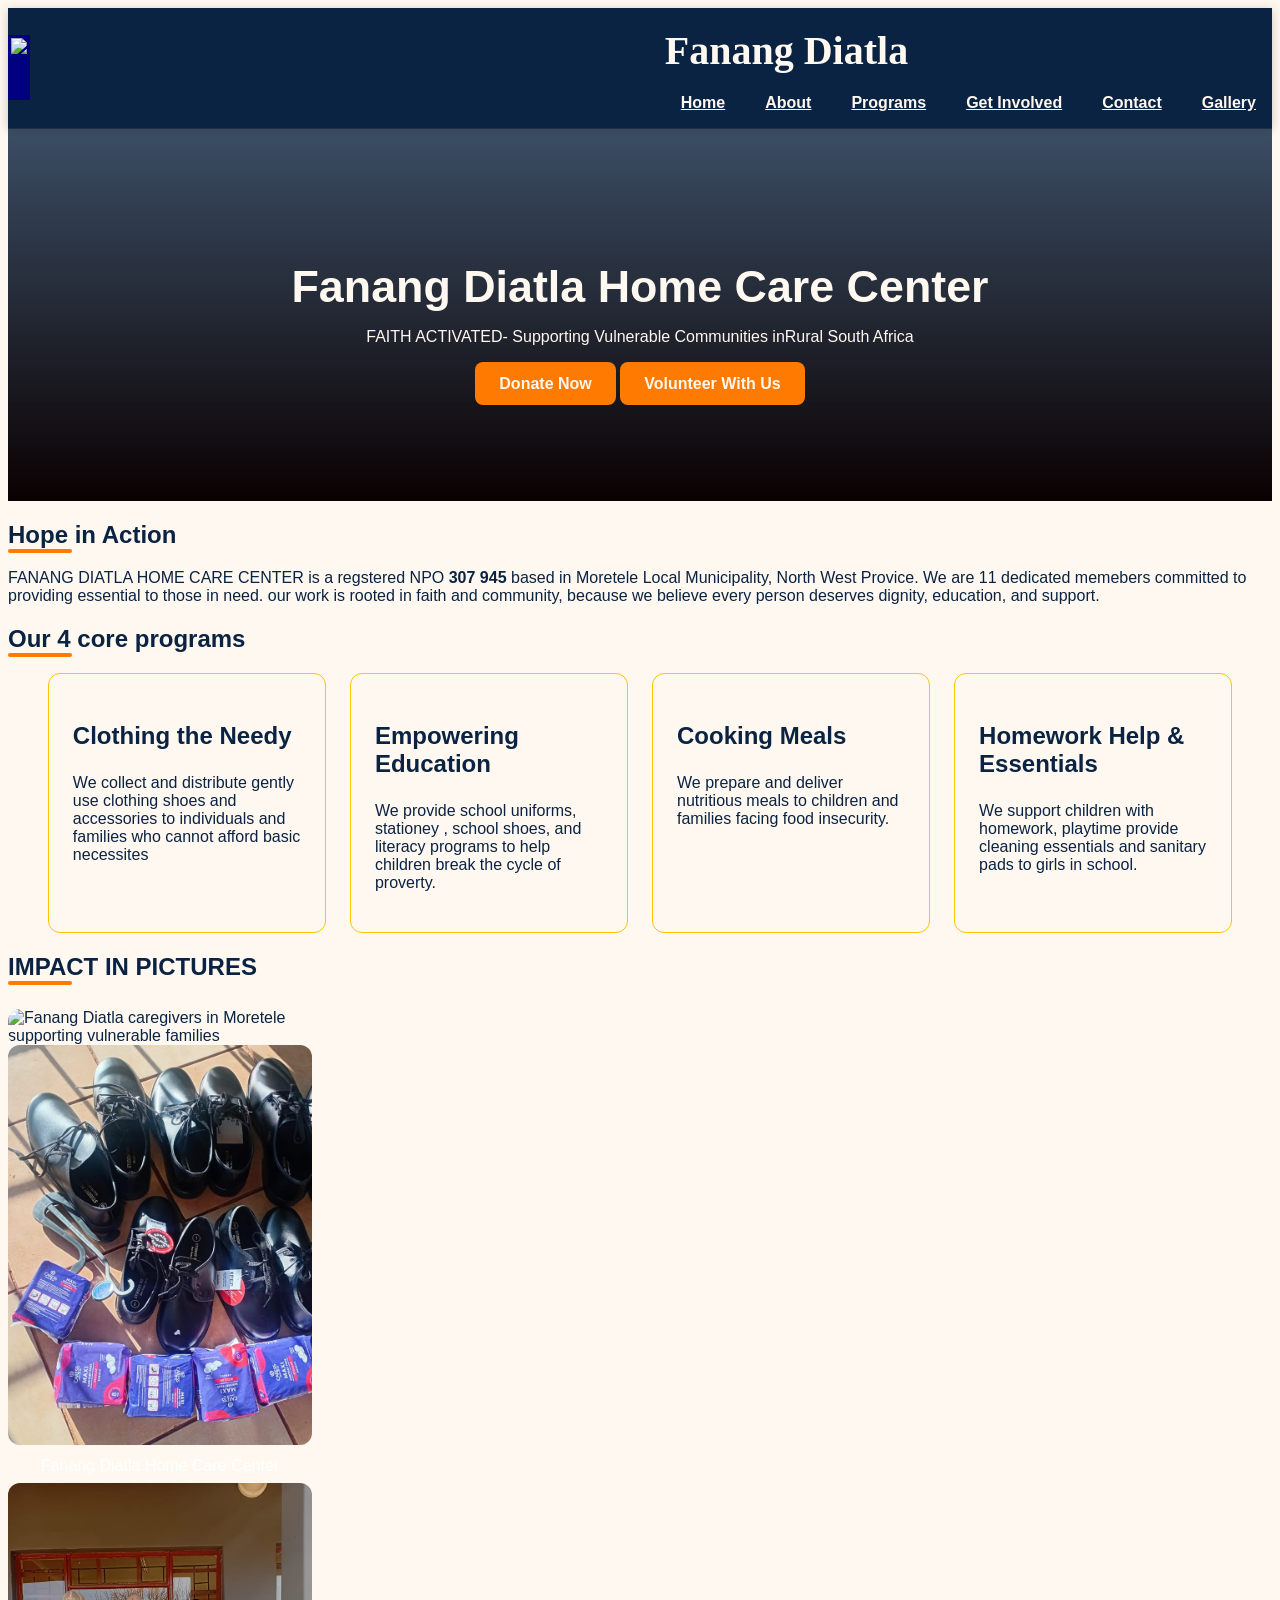
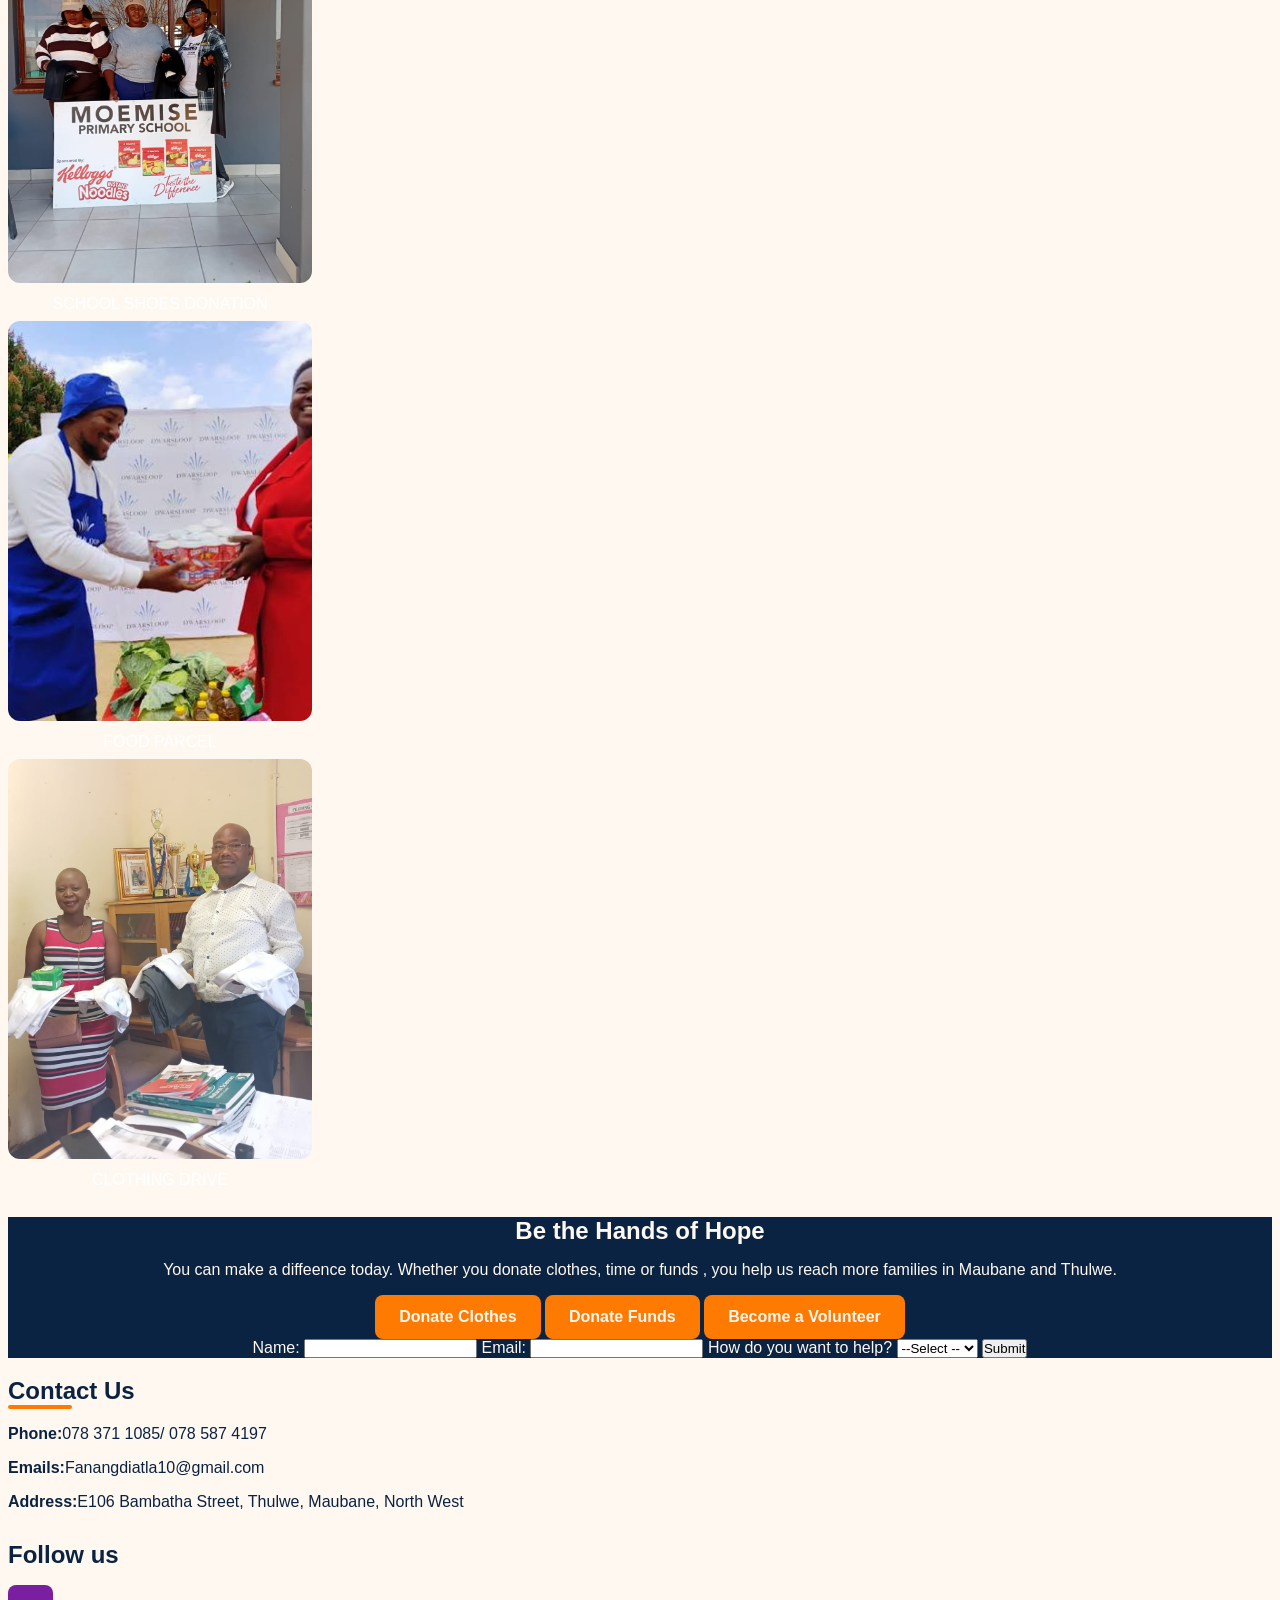
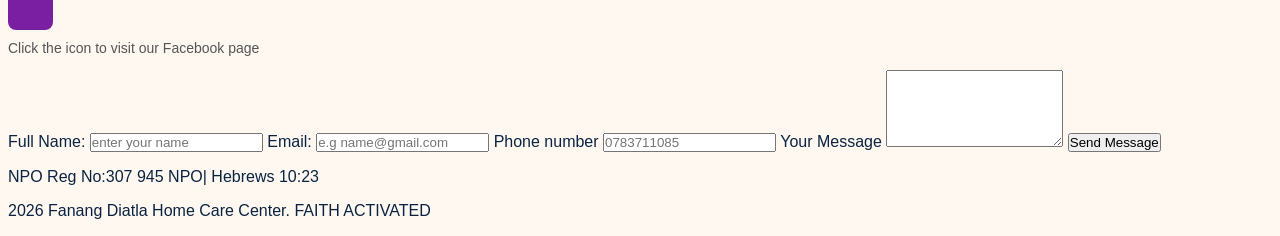
==== commit bb57aea0: "Fix header image tag in index.html" ====
--- a/index.html
+++ b/index.html
@@ -13,7 +13,7 @@
 <body >
     <!--HEADER-->
     <header background: var(--navy; color: var(--white))>
-        <img src="Pic1.jpg.jpeg" width="150" alt="Fanang Diatla Logo"
+        <img src="Pic1.jpg.jpeg" width="150" 
          style="height:65px; width:auto; border-
          radius:8px; background:navy; padding:3px;">
         <nav>
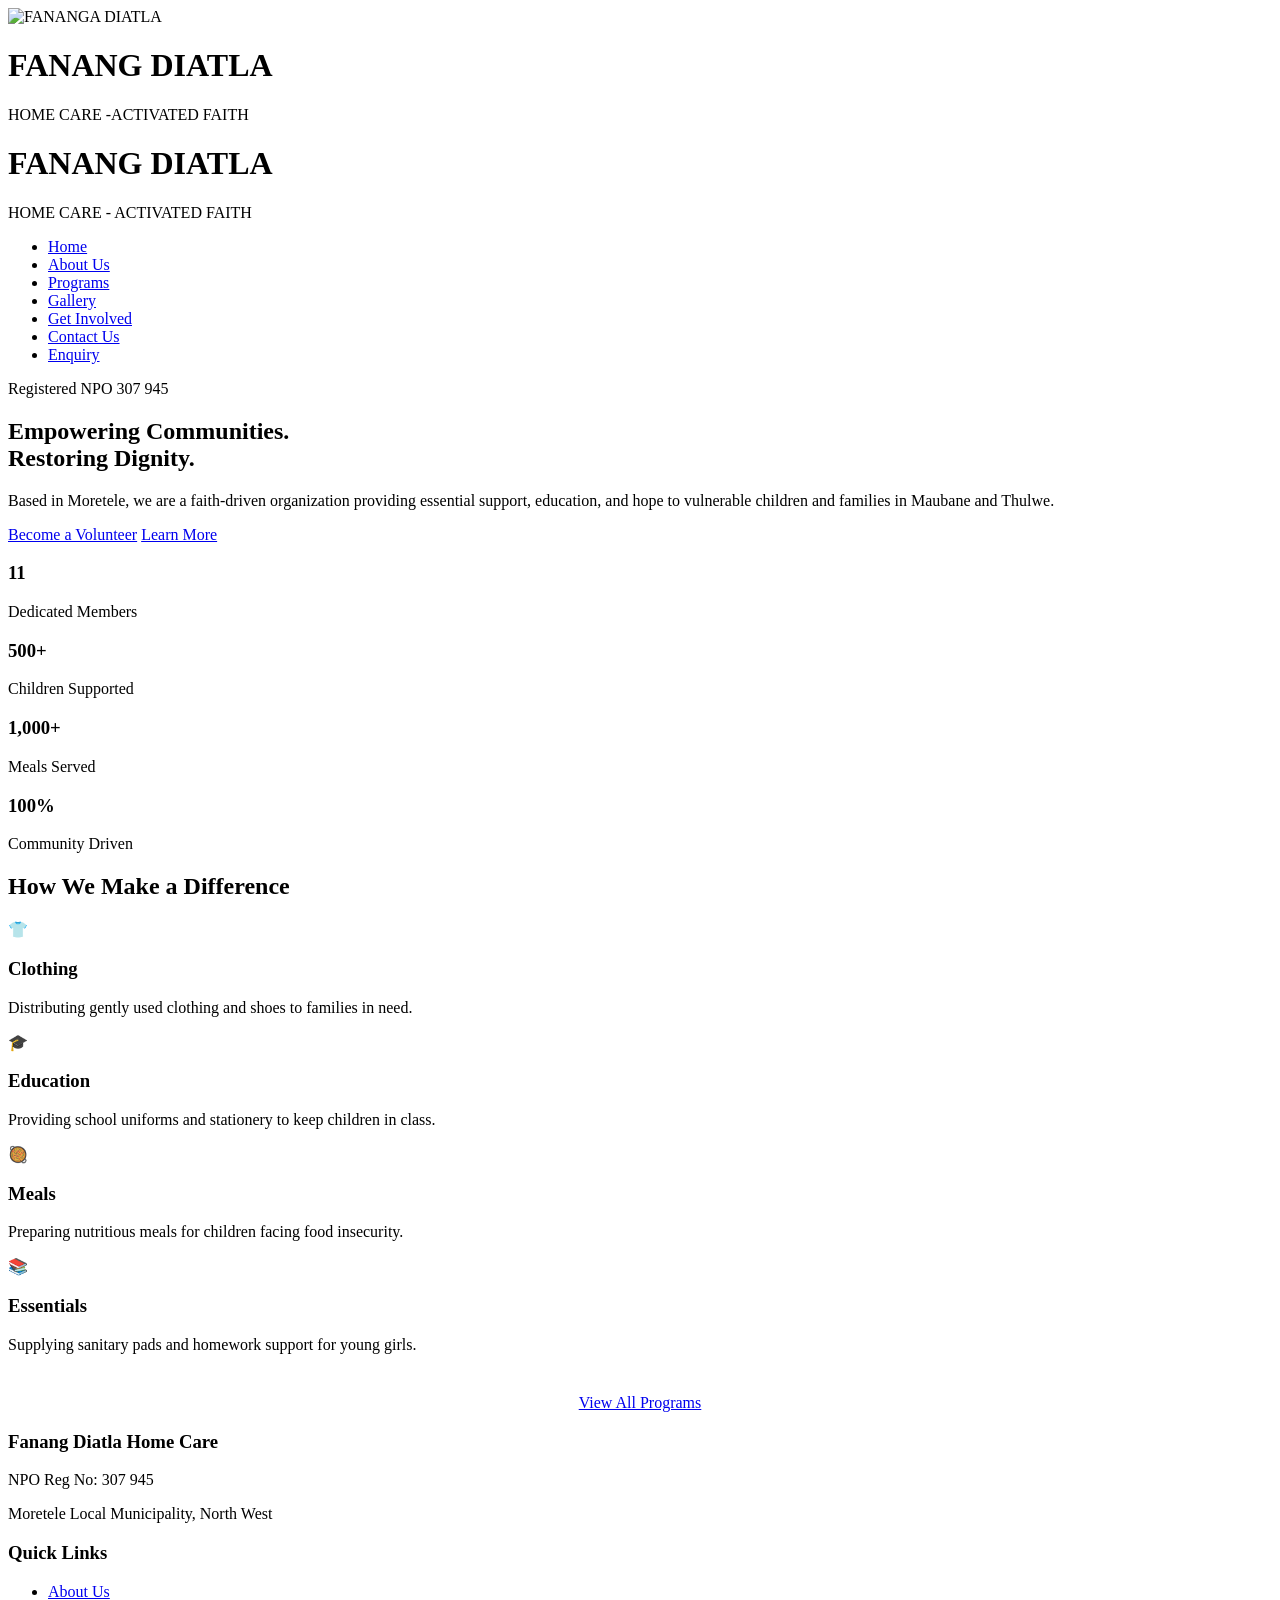
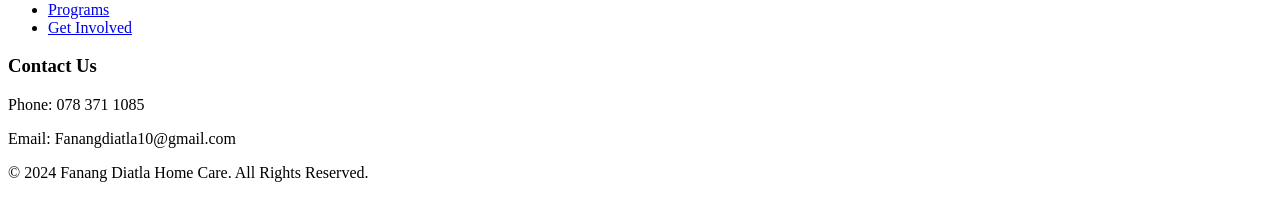
==== commit eeae6680: "Add files via upload" ====
--- a/index.html
+++ b/index.html
@@ -1,226 +1,94 @@
- <!DOCTYPE html>
-<html >
-<head>
-<link rel="stylesheet" href="css/style.css">
-    <meta charset="UTF-8">
-    <meta name="viewport" content="width=device-width, initial-scale=1.0">
-    <title>Fanang Diatla Home Care Center</title>
-    
- 
-    
-</head>
-
-<body >
-    <!--HEADER-->
-    <header background: var(--navy; color: var(--white))>
-        <img src="Pic1.jpg.jpeg" width="150" 
-         style="height:65px; width:auto; border-
-         radius:8px; background:navy; padding:3px;">
-        <nav>
-            <h1>Fanang Diatla</h1>
-            <ul>
-                <l1><a href="Home.html">Home</a></l1>
-                <l1><a href="ABOUT US.html">About</a></l1>
-                <l1><a href="PROGRAMS.html">Programs</a></l1>
-                <l1><a href="GET INVOLVED.html">Get Involved</a></l1>
-                <l1><a href="CONTACT US.html">Contact</a></l1>
-                <l1><a href="GALLERY.html">Gallery</a></l1>
-            </ul>
-        </nav>
-    </header>
-
-    <!--HERO-->
-    <section class="hero" id="home">
-        <h2>Fanang Diatla Home Care Center</h2>
-        <p>FAITH ACTIVATED- Supporting Vulnerable Communities inRural South Africa</p>
-        <a href="#getinvolved" class="btn">Donate Now</a>
-        <a href="#getinvolved" class="btn">Volunteer With Us</a>
-    </section>
-
-    <!--ABOUT-->
-    <section id="about">
-        <h2 class="section-title">Hope in Action</h2>
-        <p>FANANG DIATLA HOME CARE CENTER is a regstered NPO <b>307 945</b> based in Moretele Local Municipality, North West Provice.
-        We are 11 dedicated memebers committed to providing essential to those in need. our work is rooted in faith and community,
-         because we believe every person deserves dignity, education, and support.</p>
-    </section>
-
-<!--PROGRAMS-->
-<section id="programs">
-    <h2 class="section-title">Our 4 core programs</h2>
-    <div class="programs">
-        <div class="card">
-            <h3>Clothing the Needy</h3>
-            <p>We collect and distribute gently use clothing shoes and accessories 
-                to individuals and families who cannot afford basic necessites</p>
-    </div>
-    <div class="card">
-        <h3>Empowering Education</h3>
-        <p> We provide school uniforms, stationey , school shoes, and 
-            literacy programs to help children break the cycle of proverty.</p>
-    </div>
-    <div class="card">
-        <h3>Cooking Meals</h3>
-        <p>We prepare and deliver nutritious meals to children and families facing food insecurity.</p>
-    </div>
-    <div class="card">
-        <h3>Homework Help & Essentials</h3>
-        <p>We support children with homework, playtime provide cleaning essentials and sanitary pads to girls in school.</p>
-    </div>
-</section>
-
-<!--GALLER-->
-<section>
-    <h2 class="section-title">IMPACT IN PICTURES</h2>
-    <div class="gallery">
-        <picture>
-            <source media="(min-width: 1024px)"
-            srcset="image/hope-large.jpg">
-            <source media="(min-widthwidth: 768px)"
-            srcset="images/hope-medium.jpg">
-            <img src="pic1.jpg.jpeg"
-            alt="Fanang Diatla caregivers in Moretele 
-            supporting vulnerable families"
-            loading="lazy" style="max-width:100%; height:auto;">
-         <div class="slideshow-container"
-          style="position:relative; max-width:900px;
-          margin:auto">
-
-          <div class="mySlides fade">
-            <img src="pic2.jpg.jpeg"  style="width:100%;
-             height:400px; object-fit:cover">
-        <div style="color:#fff;
-         backgroumd:rgba( 0,0,0,0.6); text-align:center;
-         padding:8px">Fanang Diatla Home Care Center</div>
-          </div>
-
-          <div class="mySlides fade">
-            <img src="pic6.jpg.jpeg"  style="width:100%;
-             height:400px; object-fit:cover">
-        <div style="color:#fff;
-         backgroumd:rgba( 0,0,0,0.6); text-align:center;
-         padding:8px">SCHOOL SHOES DONATION</div>
-          </div>
-
-          <div class="mySlides fade">
-            <img src="pic3.jpg.png"  style="width:100%;
-             height:400px; object-fit:cover">
-        <div style="color:#fff;
-         backgroumd:rgba( 0,0,0,0.6); text-align:center;
-         padding:8px">FOOD PARCEL</div>
-          </div>
-
-          <div class="mySlides fade">
-            <img src="pic4.jpg.jpeg"  style="width:100%;
-             height:400px; object-fit:cover">
-        <div style="color:#fff;
-         backgroumd:rgba( 0,0,0,0.6); text-align:center;
-         padding:8px">CLOTHING DRIVE</div>
-          </div>
-
-          <a style="cursor:pointer; position:absolute;
-           top:50%; left:10px; color:white; font-size:20px;
-           background:rgba(0,0,0,0,5); padding:10px"
-           onclick="plusSlides(-1)"></a>
-           <a style="cursor:pointer; position:absolute;
-           top:50%; right:10px; color:white; font-size:20px;
-           background:rgba(0,0,0,0,5); padding:10px"
-           onclick="plusSlides(1)"></a>
-         </div>
-    
-    </section>
-
-
-<!--GET INVOLVED-->
-<section class="cta" id="getinvolved">
-    <h2>Be the Hands of Hope</h2>
-    <p>You can make a diffeence today. Whether you donate clothes, time or funds , you help us reach more families in Maubane and Thulwe.</p>
-    <a href="mailto:Fanangdiatla10@gmail.com" class="btn">Donate Clothes</a>
-    <a href="mailto:Fanangdiatla10@gmail.com" class="btn">Donate Funds</a>
-    <a href="mailto:Fanangdiatla10@gmail.com" class="btn">Become a Volunteer</a>
-
-    <form id="involvedForm">
-        <label for="name">Name:</label>
-        <input type="text" id="name">
-
-        <label for="email">Email:</label>
-        <input type="email" id="email">
-
-        <label for="helpType">How do you want to help?</label>
-        <select id="helpType">
-           <option value="">--Select --</option>
-           <option value="Volunteer">Volunteer</option>
-           <option  value="Donate">Donate</option>
-           <option value="Partner">Partner</option>
-
-        </select>
-        <button type="submit">Submit</button>
-        <p id="formMessage"></p>
-    </form>
-</section>
-
-<!--CONTACT-->
-<section id="contact">
-    <h2 class="section-title">Contact Us</h2>
-    <p><b>Phone:</b>078 371 1085/ 078 587 4197</p>
-    <p><b>Emails:</b>Fanangdiatla10@gmail.com</p>
-    <p><b>Address:</b>E106 Bambatha Street, Thulwe, Maubane, North West</p>
-        <div style="margin-top:30px; text-align:left;">
-  <h2 style="text-align:left; margin-left:0;">Follow us</h2>
-  <a href="https://www.facebook.com/YOUR_FACEBOOK_PAGE_HERE" target="_blank" style="background:#7a1fa2; color:white; width:45px; height:45px; display:inline-flex; align-items:center; justify-content:center; border-radius:8px; text-decoration:none; font-size:22px; font-weight:bold;">
-    <i class="fab fa-facebook-f"></i>
-  </a>
-  <p style="margin-top:10px; font-size:14px; color:#555;">Click the icon to visit our Facebook page</p>
-</div>
-    </div>
-    <form id="contactForm">
-        <label for="name">Full Name:</label>
-
-        <input type="text" id="name" 
-        placeholder="enter your name">
-
-        <label for="email">Email:</label>
-
-        <input type="email" id="email"
-        placeholder="e.g name@gmail.com">
-
-        <label for="phone">Phone number</label>
-
-        <input type="tel" id="phone" 
-        placeholder="0783711085">
-
-        <label for="message"> Your Message</label>
-
-        <textarea id="message" rows="5"
-        placewholder="type your message here..."></textarea>
-
-        <button type="submit">Send Message</button>
-        <p id="formMessage"></p>
-    </form>
-</section>
-<!--FOOTER-->
-<footer>
-    <P>NPO Reg No:307 945 NPO| Hebrews 10:23</P>
-    <p>2026 Fanang Diatla Home Care Center. FAITH ACTIVATED</p>
-</footer>
-
-
-   <script src="js/script.js"></script> 
-         <script src="script.js"></script> 
-   <script>
-    let slideIndex=1; showSlides(slideIndex);
-    function plusSlides (n)
-    {showSlides(slideIndex+=n)}
-    function showSlides(n){let i; 
-    slides=document.getElementsByClassName("mySlides");
-    if(n.slides.lenth){slideIndex-=1} if(n<1)
-    {slideIndex=slides.lenth}
-    for(i=0;i<slides.lenth;i++)
-     {slides[i].style.display="none"}
-    slides[slideIndex-1].style.display="block"}
-    setInterval(()=>{plusSlides(1)},4000);
-   </script>
-</body>
-</html>
-
-</body></html>
+<!DOCTYPE html>
+<html lang="en">
+<head>
+    <meta charset="UTF-8">
+    <meta name="viewport" content="width=device-width, initial-scale=1.0">
+    <title>Home|Fanang Diatla Home Care</title>
+    <link href="https://fonts.googleapis.com/css2?family=Poppins:wght@300;400;600;700&display=swap" rel="stylesheet">
+    <link rel="stylesheet" href="css_assets/mystyle.css">
+</head>
+<body>
+    <!-- HEADER -->
+    <header>
+        <img src="_images/logo.png" alt="FANANGA DIATLA" width="150">
+        <h1>FANANG DIATLA</h1>
+        <p>HOME CARE -ACTIVATED FAITH</p>
+    </header>
+                <h1>FANANG DIATLA</h1>
+                <p>HOME CARE - ACTIVATED FAITH</p>
+            </div>
+        </div>
+        <nav>
+            <ul>
+                <li><a href="index.html">Home</a></li>
+                <li><a href="about_us.html">About Us</a></li>
+                <li><a href="Programs.html">Programs</a></li>
+                <li><a href="gallery.html">Gallery</a></li>
+                <li><a href="get_involved.html">Get Involved</a></li>
+                <li><a href="contact.html">Contact Us</a></li>
+                <li><a href="enquiry.html">Enquiry</a></li>
+            </ul>
+        </nav>
+    </header>
+
+    <main>
+        <section class="hero">
+            <div class="hero-content">
+                <span class="hero-badge">Registered NPO 307 945</span>
+                <h2>Empowering Communities.<br>Restoring Dignity.</h2>
+                <p>Based in Moretele, we are a faith-driven organization providing essential support, education, and hope to vulnerable children and families in Maubane and Thulwe.</p>
+                <div class="hero-buttons">
+                    <a href="get_involved.html" class="btn btn-primary">Become a Volunteer</a>
+                    <a href="about_us.html" class="btn btn-secondary">Learn More</a>
+                </div>
+            </div>
+        </section>
+
+        <section class="stats-bar">
+            <div class="stat-item"><h3>11</h3><p>Dedicated Members</p></div>
+            <div class="stat-item"><h3>500+</h3><p>Children Supported</p></div>
+            <div class="stat-item"><h3>1,000+</h3><p>Meals Served</p></div>
+            <div class="stat-item"><h3>100%</h3><p>Community Driven</p></div>
+        </section>
+
+        <section class="container">
+            <h2 class="section-title">How We Make a Difference</h2>
+            <div class="grid-4">
+                <div class="card">
+                    <div class="icon">👕</div>
+                    <h3>Clothing</h3>
+                    <p>Distributing gently used clothing and shoes to families in need.</p>
+                </div>
+                <div class="card">
+                    <div class="icon">🎓</div>
+                    <h3>Education</h3>
+                    <p>Providing school uniforms and stationery to keep children in class.</p>
+                </div>
+                <div class="card">
+                    <div class="icon">🥘</div>
+                    <h3>Meals</h3>
+                    <p>Preparing nutritious meals for children facing food insecurity.</p>
+                </div>
+                <div class="card">
+                    <div class="icon">📚</div>
+                    <h3>Essentials</h3>
+                    <p>Supplying sanitary pads and homework support for young girls.</p>
+                </div>
+            </div>
+            <div style="text-align: center; margin-top: 40px;">
+                <a href="programs.html" class="btn btn-primary">View All Programs</a>
+            </div>
+        </section>
+    </main>
+
+    <footer>
+        <div class="footer-content">
+            <div><h3>Fanang Diatla Home Care</h3><p>NPO Reg No: 307 945</p><p>Moretele Local Municipality, North West</p></div>
+            <div class="footer-links"><h3>Quick Links</h3><ul><li><a href="about_us.html">About Us</a></li><li><a href="programs.html">Programs</a></li><li><a href="get_involved.html">Get Involved</a></li></ul></div>
+            <div><h3>Contact Us</h3><p>Phone: 078 371 1085</p><p>Email: Fanangdiatla10@gmail.com</p></div>
+        </div>
+        <div class="footer-bottom"><p>&copy; 2024 Fanang Diatla Home Care. All Rights Reserved.</p></div>
+    </footer>
+    <script src="js_assets/mystyle.js" defer></script>
+</body>
+</html>
